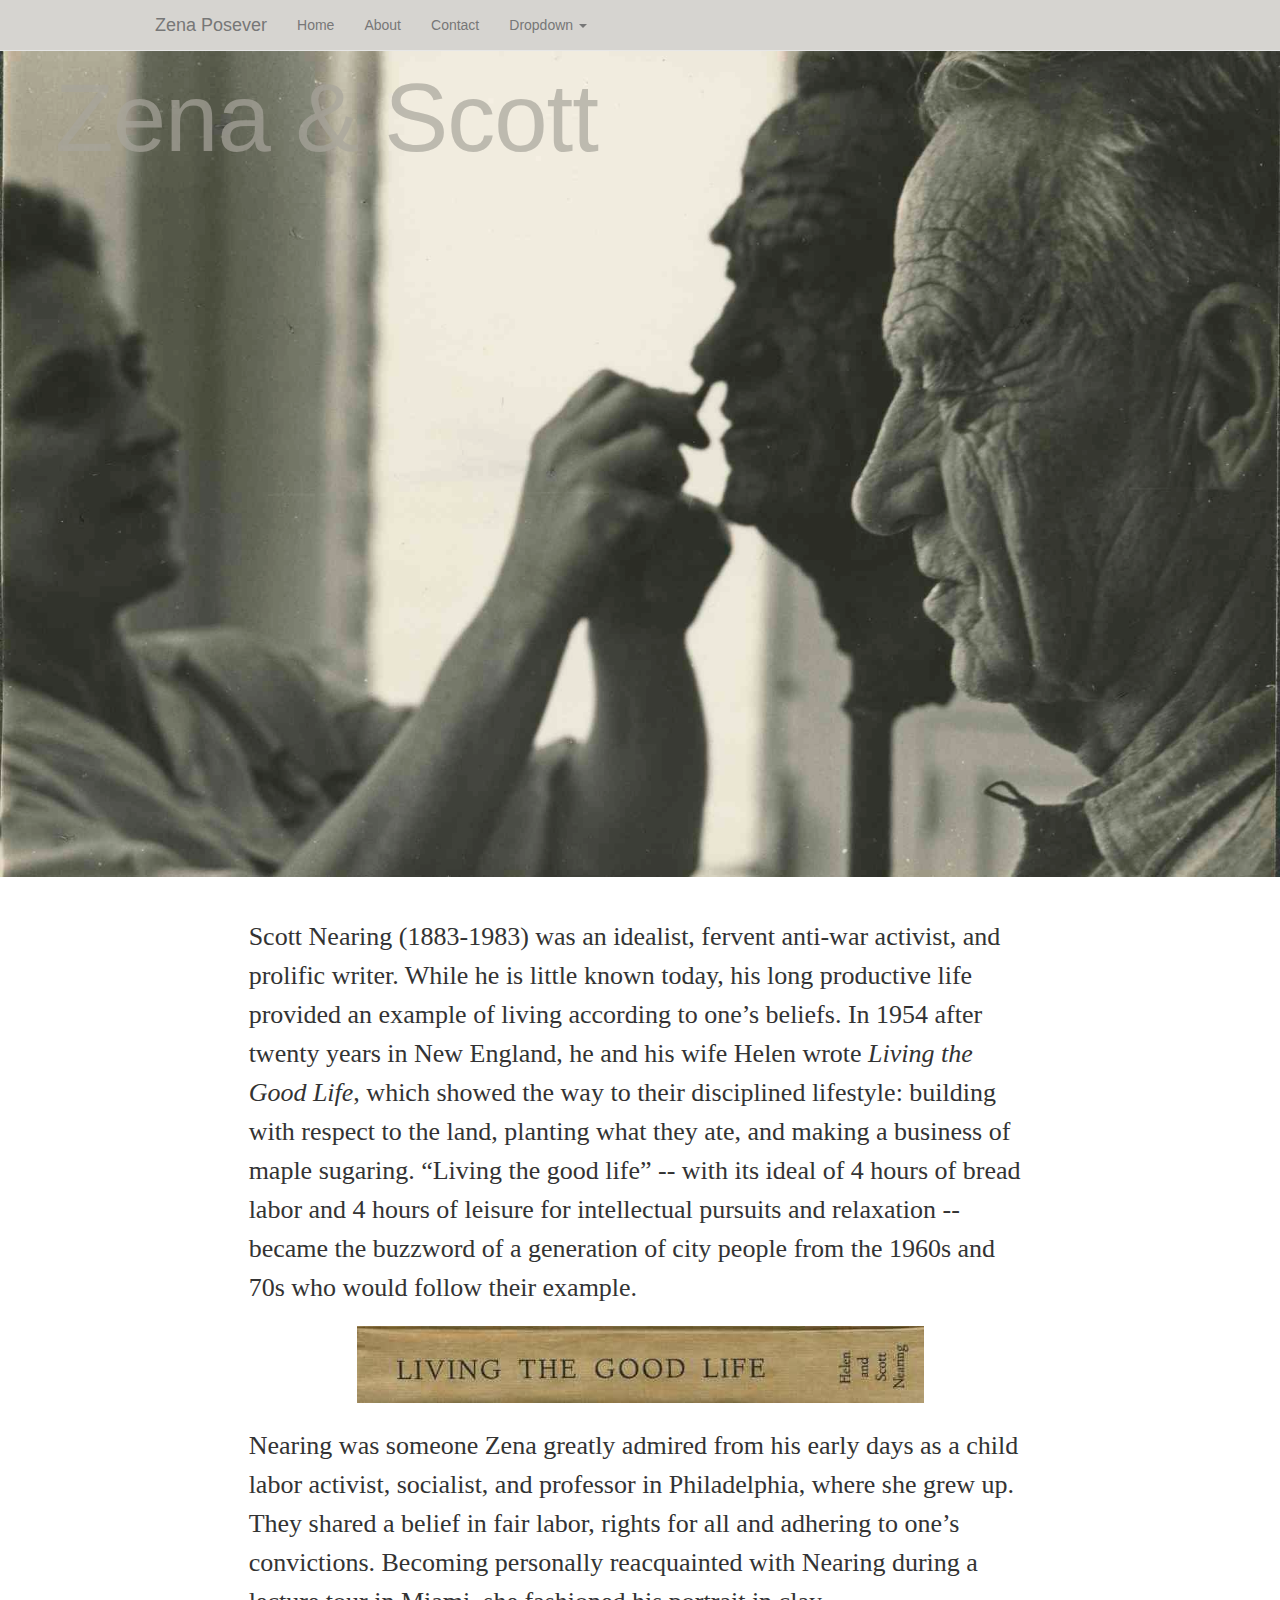
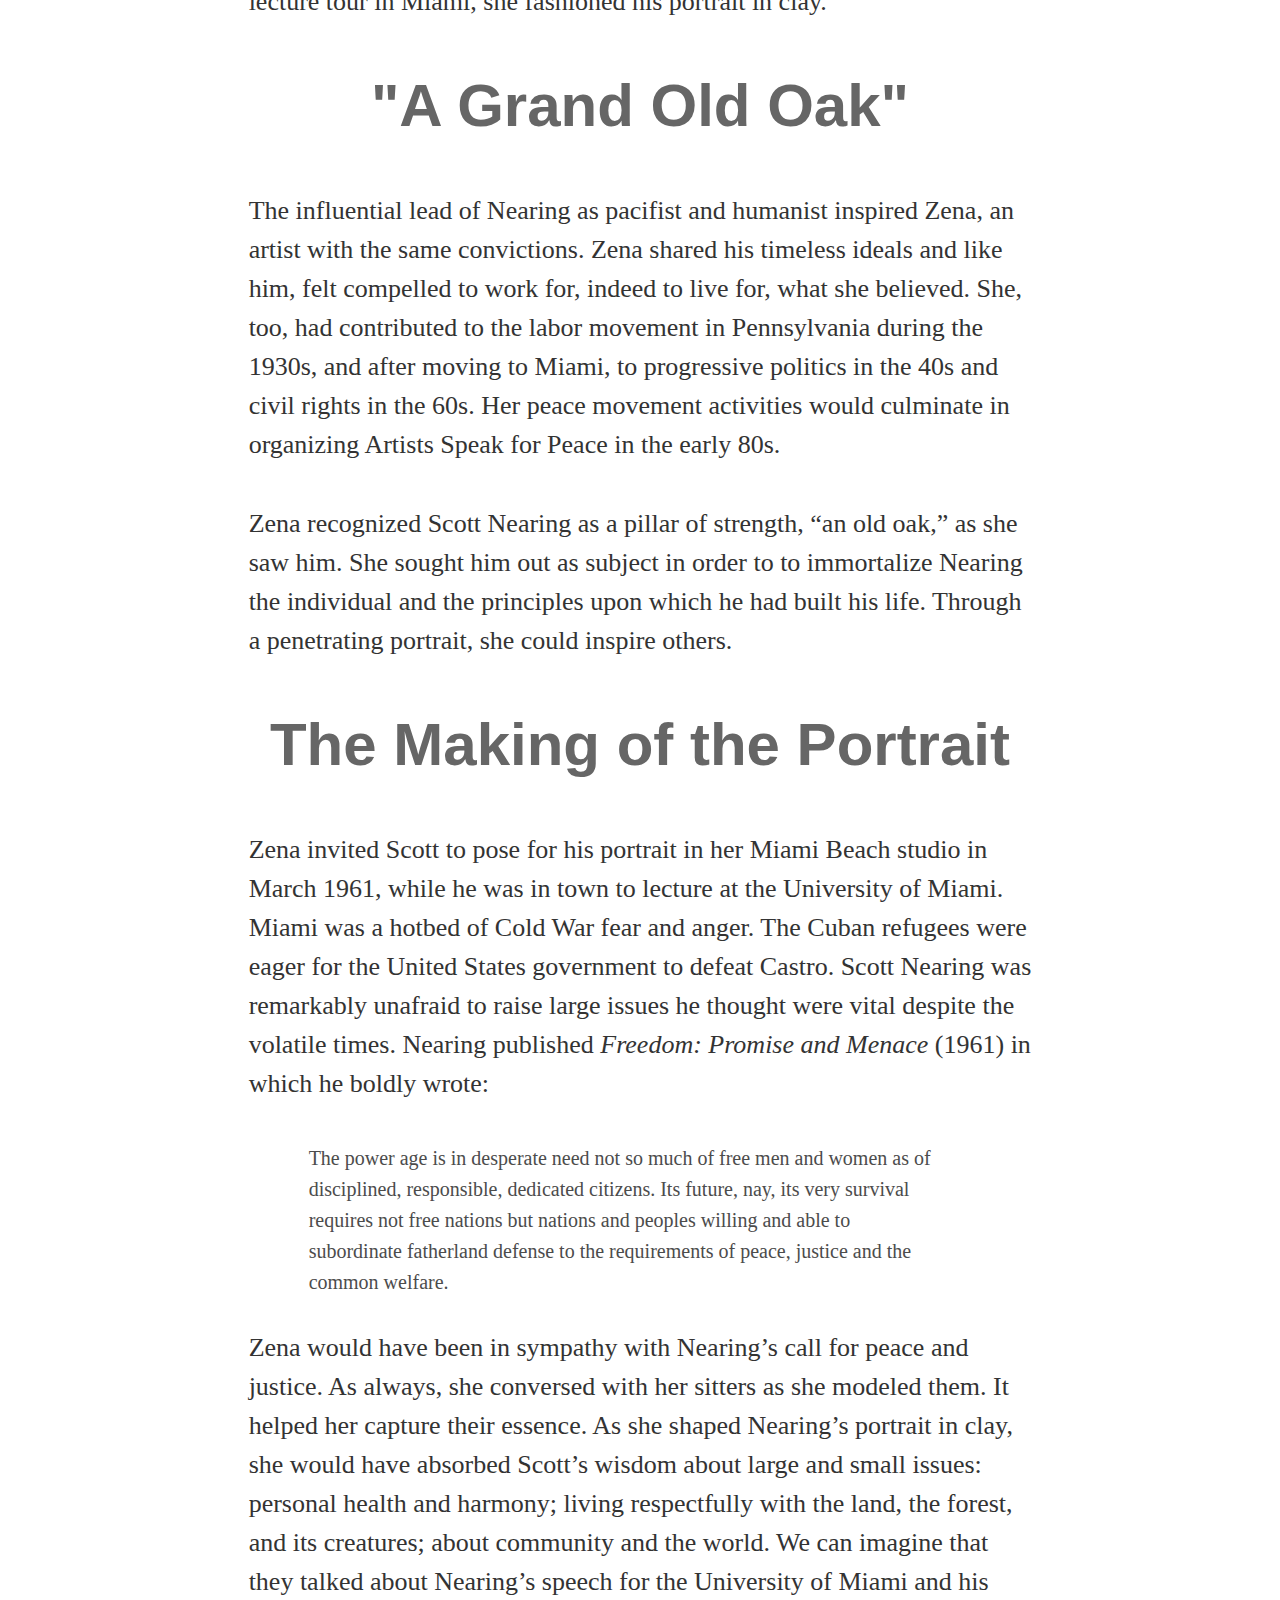
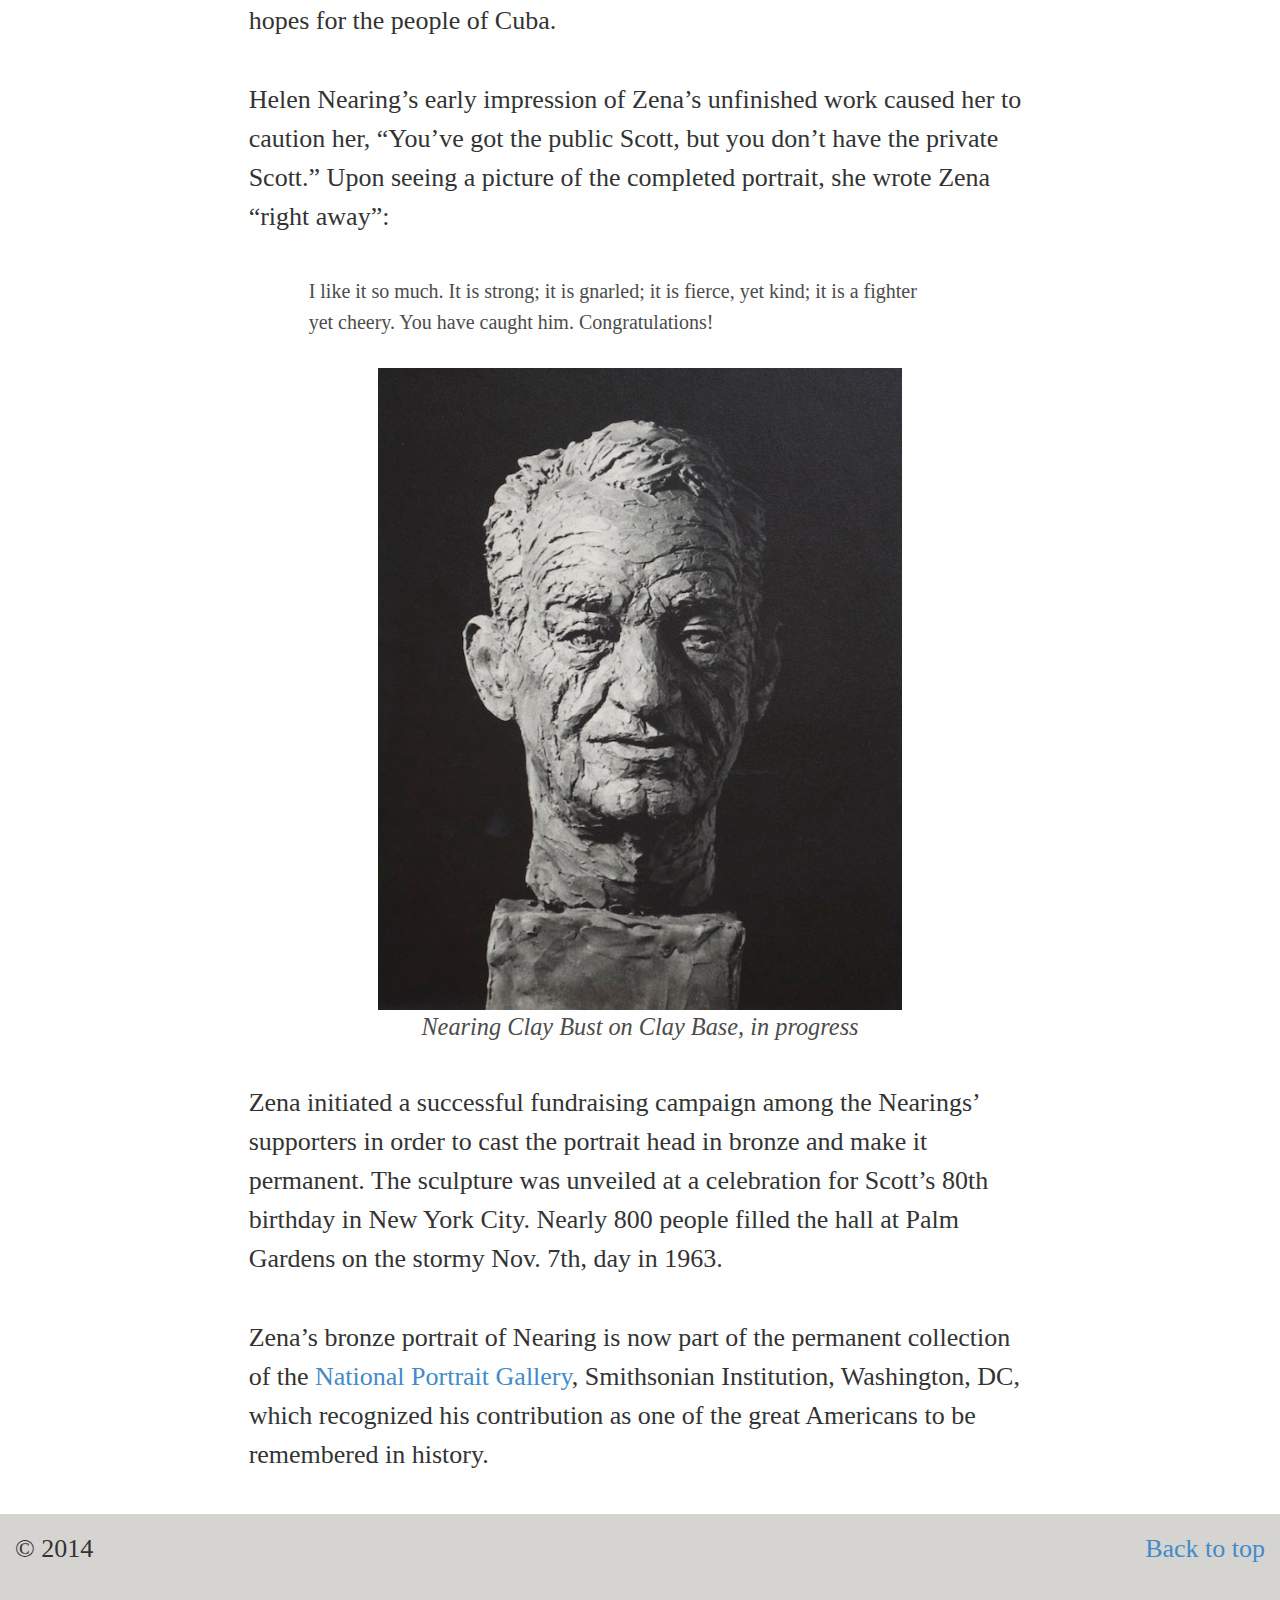
==== index.html @ 460c7e6b "update text size for mobile devices" ====
<!doctype html>
<html lang="en">
<head>
<meta charset="utf-8">
<meta name="viewport" content="width=device-width, initial-scale=1">
<meta name="description" content="">
<title>Zena and Scott</title>
<meta name="viewport" content="initial-scale=1.0, maximum-scale=2.0">
<link rel="stylesheet" href="css/bootstrap.min.css">
<link rel="stylesheet" href="css/style.css">
</script>

</head>
<body>
<!-- Fixed navbar -->
<div class="navbar navbar-default navbar-fixed-top" role="navigation">
	<div class="container">
        <div class="navbar-header">
          <button type="button" class="navbar-toggle" data-toggle="collapse" data-target=".navbar-collapse">
            <span class="sr-only">Toggle navigation</span>
            <span class="icon-bar"></span>
            <span class="icon-bar"></span>
            <span class="icon-bar"></span>
          </button>
          <a class="navbar-brand" href="#">Zena Posever</a>
        </div>
        <div class="navbar-collapse collapse">
          <ul class="nav navbar-nav">
            <li><a href="#">Home</a></li>
            <li><a href="#about">About</a></li>
            <li><a href="#contact">Contact</a></li>
            <li class="dropdown">
              <a href="#" class="dropdown-toggle" data-toggle="dropdown">Dropdown <b class="caret"></b></a>
              <ul class="dropdown-menu">
                <li><a href="#">Action</a></li>
                <li><a href="#">Another action</a></li>
                <li><a href="#">Something else here</a></li>
                <li class="divider"></li>
                <li class="dropdown-header">Nav header</li>
                <li><a href="#">Separated link</a></li>
                <li><a href="#">One more separated link</a></li>
              </ul>
            </li>
          </ul>
        </div><!--/.nav-collapse -->
    </div>
</div>

<!-- intro with background image -->
<div class="section top">
  <img src="img/zena-scott-intro.jpg">
  <div class="container">
    Zena & Scott
  </div>
</div>
</div>
<!--/end intro -->

<div class="site-width">	
	<div class="copy-width">
    	<p>Scott Nearing (1883-1983) was an idealist, fervent anti-war activist, and prolific writer.  While he is little known today, his long productive life provided an example of living according to one’s beliefs.  In 1954 after twenty years in New England, he and his wife Helen wrote <i>Living the Good Life</i>, which showed the way to their disciplined lifestyle:  building with respect to the land, planting what they ate, and making a business of maple sugaring.  “Living the good life” -- with its ideal of 4 hours of bread labor and 4 hours of leisure for intellectual pursuits and relaxation -- became the buzzword of a generation of city people from the 1960s and 70s who would follow their example.</p>
    </div>
</div>		
<div class="site-width">
<div class="divider"></div>
</div>
	
<div class="site-width">
	<div class="copy-width">
    <p>Nearing was someone Zena greatly admired from his early days as a child labor activist, socialist, and professor in Philadelphia, where she grew up. They shared a belief in fair labor, rights for all and adhering to one’s convictions. Becoming personally reacquainted with Nearing during a lecture tour in Miami, she fashioned his portrait in clay.</p>
    <p class="break">"A Grand Old Oak"</p>
    <p>The influential lead of Nearing as pacifist and humanist inspired Zena, an artist with the same convictions. Zena shared his timeless ideals and like him, felt compelled to work for, indeed to live for, what she believed. She, too, had contributed to the labor movement in Pennsylvania during the 1930s, and after moving to Miami, to progressive politics in the 40s and civil rights in the 60s. Her peace movement activities would culminate in organizing Artists Speak for Peace in the early 80s.</p>
    <p>Zena recognized Scott Nearing as a pillar of strength, “an old oak,” as she saw him. She sought him out as subject in order to to immortalize Nearing the individual and the principles upon which he had built his life. Through a penetrating portrait, she  could inspire others. </p>
    <p class="break">The Making of the Portrait</p>
    <p>Zena invited Scott to pose for his portrait in her Miami Beach studio in March 1961, while he was in town to lecture at the University of Miami. Miami was a hotbed of Cold War fear and anger. The Cuban refugees were eager for the United States government to defeat Castro. Scott Nearing was remarkably unafraid to raise large issues he thought were vital despite the volatile times. Nearing published <i>Freedom: Promise and Menace</i> (1961) in which he boldly wrote:</p>
    	<p class="quote">The power age is in desperate need not so much of free men and women as of disciplined, responsible, dedicated citizens. Its future, nay, its very survival requires not free nations but nations and peoples willing and able to subordinate fatherland defense to the requirements of peace, justice and the common welfare.
    	</p>
  	<p>Zena would have been in sympathy with Nearing’s call for peace and justice. As always, she conversed with her sitters as she modeled them. It helped her capture their essence. As she shaped Nearing’s portrait in clay, she would have absorbed Scott’s wisdom about large and small issues: personal health and harmony; living respectfully with the land, the forest, and its creatures; about community and the world. We can imagine that they talked about Nearing’s speech for the University of Miami and his hopes for the people of Cuba.</p>
  	<p>Helen Nearing’s early impression of Zena’s unfinished work caused her to caution her, “You’ve got the public Scott, but you don’t have the private Scott.” Upon seeing a picture of the completed portrait, she wrote Zena “right away”:</p>
  		<p class="quote">I like it so much. It is strong; it is gnarled; it is fierce, yet kind; it is a fighter yet cheery. You have caught him. Congratulations!
  		</p>
  	<div align="center"><img src="img/nearingclaybust.jpg" width="67%" ><p class="art-caption">Nearing Clay Bust on Clay Base, in progress</p></div>
  	<p>Zena initiated a successful fundraising campaign among the Nearings’ supporters in order to cast the portrait head in bronze and make it permanent. The sculpture was unveiled at a celebration for Scott’s 80th birthday in New York City. Nearly 800 people filled the hall at Palm Gardens on the stormy Nov. 7th, day in 1963.</p>
  	<p>Zena’s bronze portrait of Nearing is now part of the permanent collection of the <a href="http://npgportraits.si.edu/eMuseumNPG/code/emuseum.asp?rawsearch=ObjectID/,/is/,/86170/,/false/,/false&amp;newprofile=CAP&amp;newstyle=single" target="_blank" sl-processed="1">National Portrait Gallery</a>, Smithsonian Institution, Washington, DC, which recognized his contribution as one of the great Americans to be remembered in history.</p>
  </div>
</div>


<footer>
  <p class="pull-right"><a href="#">Back to top</a></p>
  <p>&copy; 2014</p>
</footer>

</body>
</html>
---- css/style.css ----
body {
  min-height: 2000px;
  display: block;
  padding-top: 70px;
}

img {max-width: 100%;}

.container {
    max-width: 1000px;
    margin: 0 auto;
    display: block;
}

.navbar {
    background-color: #d6d4d0;
}

.section.top {
    margin: 0;
    margin-top: -40px;
    overflow: hidden;
    padding: 0;
    position: relative;
}

.section.top img{
    display: block;
    height: auto;
    left: 0;
    max-width: 100%;
    position: relative;
    top: 0px;
    width: 100%;
    z-index: 0;
    margin-bottom: 40px
}

.section.top .container {
    width: none;
    max-width: none;
    position: absolute;
    top: 0;
    width: 70%;
    max-height: 480px;
    z-index: 1;
    float: left;
    font-family: "ff-meta-serif-web-pro", Arial, Times, "Times New Roman", serif;
    margin-top: 40px;
    margin-left: 40px;
    color: #a8a59c;
    font-size: 7.5vw;
    letter-spacing: -1px;
    line-height: 1;
    text-align: left;
    opacity: .7
}

.divider {
    background: url(../img/bookspline.jpg) center top no-repeat;
    background-position:absolute;
    min-height: 80px;
    display: compact;
    margin-top: -21px;
    margin-bottom: 20px;
}

.site-width {
    max-width: 960px;
    width: 90%;
    margin: 0 auto;
    clear: left
}

.copy-width {
    float: left;
    width: 81.53333333333335%;
    margin: 0 .8999999999999999%;
    margin-left: 9.233333333333334%;
    clear: left;
    float: none
}

p {
    font-family: "ff-meta-serif-web-pro", Georgia, Times, "Times New Roman", serif;
    font-size: 26px;
    line-height: 39px;
    font-weight: 500;
    margin-bottom: 40px
}

h1 {
    display:block;
    font-family:"Arial", Times, serif;
}


h2 {
    font-family: "ff-meta-serif-web-pro", Arial, "Times New Roman", serif;
    font-size: 9.9vw;
    line-height: 70px;
    font-weight: 500;
    margin-bottom: 50px;
    opacity: .8;
    -webkit-font-smoothing: antialiased
}

h2 {
  font-size: 3.0vh;
}
.break {
    font-family: "ff-meta-serif-web-pro", Arial, Times, "Times New Roman", serif;
    color: #666666;
    font-size: 60px;
    line-height: 60px;
    font-weight: 700;
    margin-top: 55px;
    margin-bottom: 55px;
    text-align: center
}

.quote {
    font-family: "ff-meta-serif-web-pro", Georgia, Times, "Times New Roman", serif;
    color: #4c4c4c;
    font-size: 20px;
    line-height: 31px;
    font-weight: 100;
    margin-bottom: 30px;
    margin-left: 60px;
    width: 80%
}

.art-caption {
    font-family: "ff-meta-serif-web-pro", Georgia, Times, "Times New Roman", serif;
    font-style: italic;
    color: #4c4c4c;
    font-size: 1.9vw;
    line-height: 33px;
    font-weight: 100

}

footer {
    background-color: #d6d4d0;
    padding: 15px
}

@media only screen and (max-device-width: 480px) {
   p {
    font-size: 18px;
    line-height: 24px;
    }

 .break {
    font-family: "ff-meta-serif-web-pro", Arial, Times, "Times New Roman", serif;
    color: #666666;
    font-size: 20px;
    line-height: 26px;
    font-weight: 700;
    text-align: center
}   

  .quote {
    font-size: 16px;
    line-height: 20px;
}
@media print {
      /* style sheet for print goes here */
body {
    width: 100%;
    height: 100%;
    margin: .0.5cm;
}


  p. {
    font-family:times,serif;
    font-size:12px;  
    line-height: 18px;
}
 .break {
    font-size: 20px;
    line-height: 26px;
    text-align: center
}  
  .quote {
    font-size: 14px;
} 
    img {
    width: 640;
}
.site-width {
    width: 100%;
    margin: .0.5cm;
}

.copy-width {
    float: left;
    width: 80%;
    margin: .0.5cm;
}

}
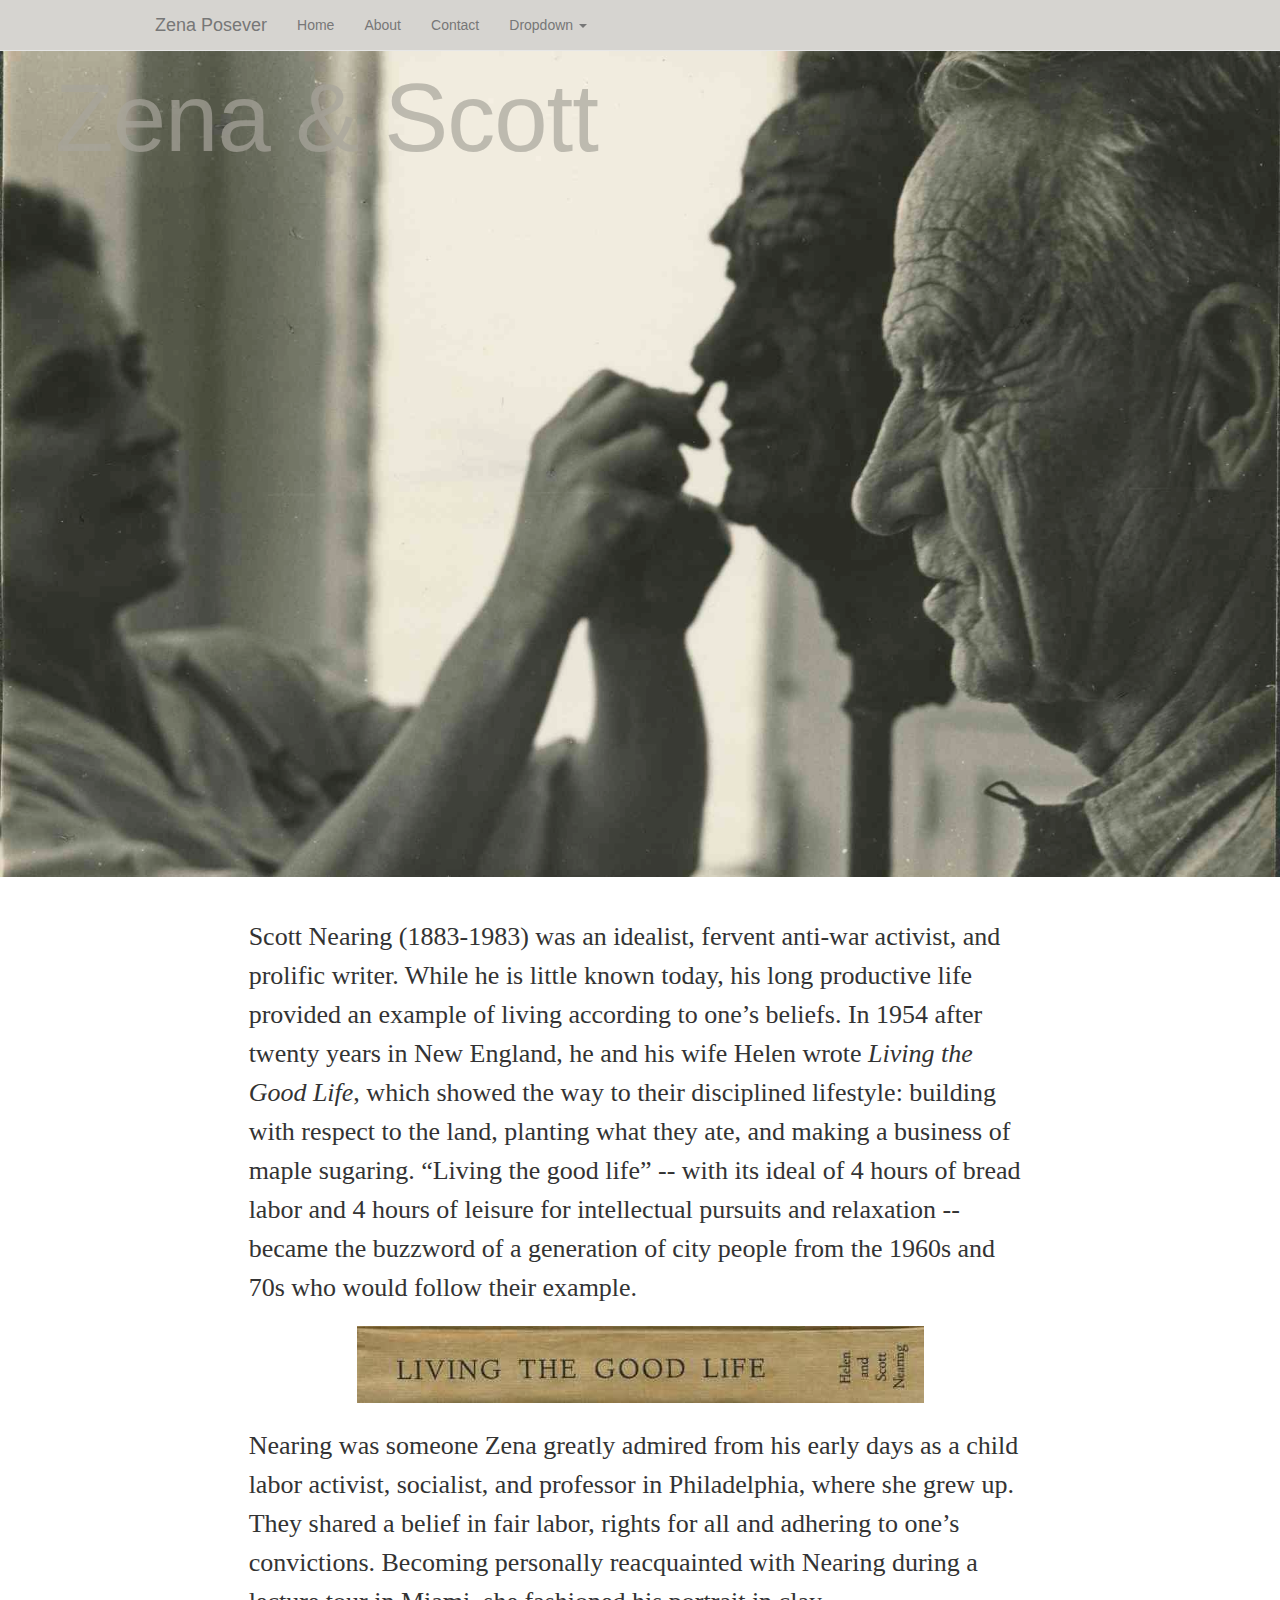
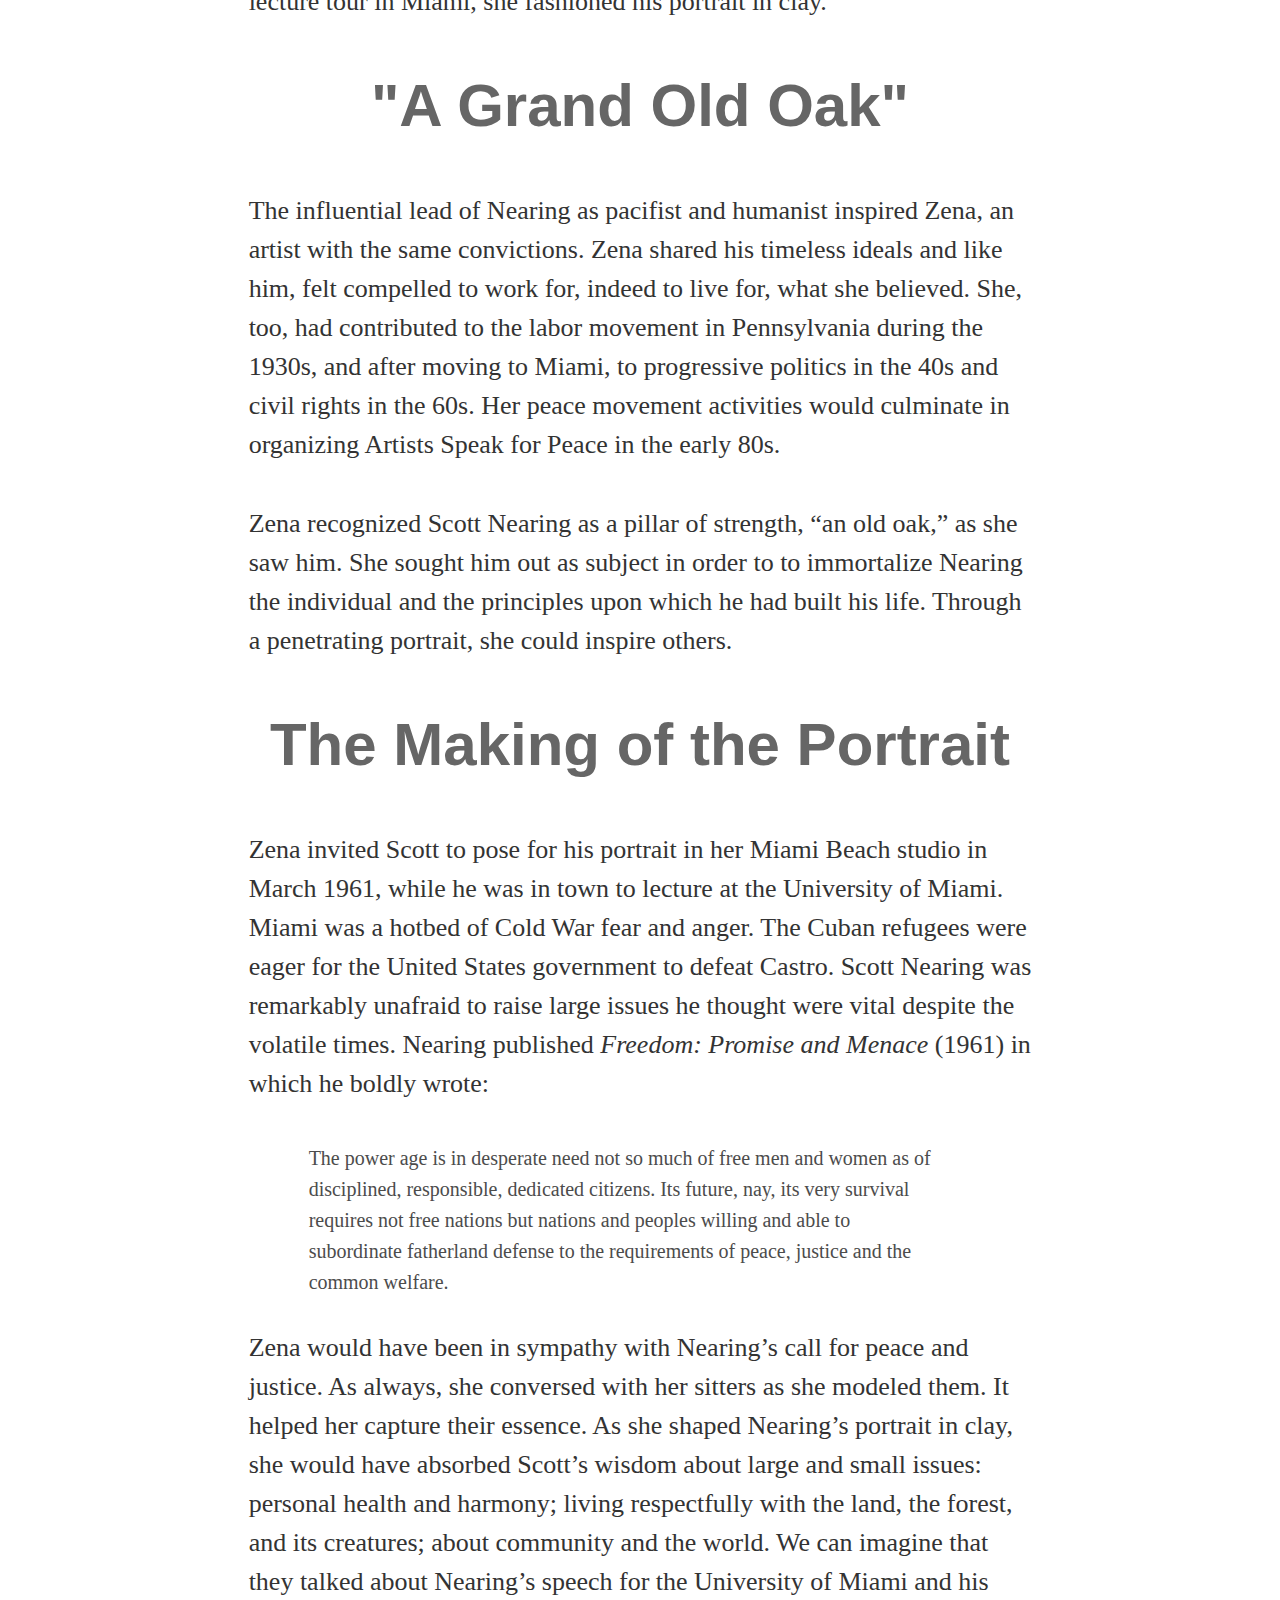
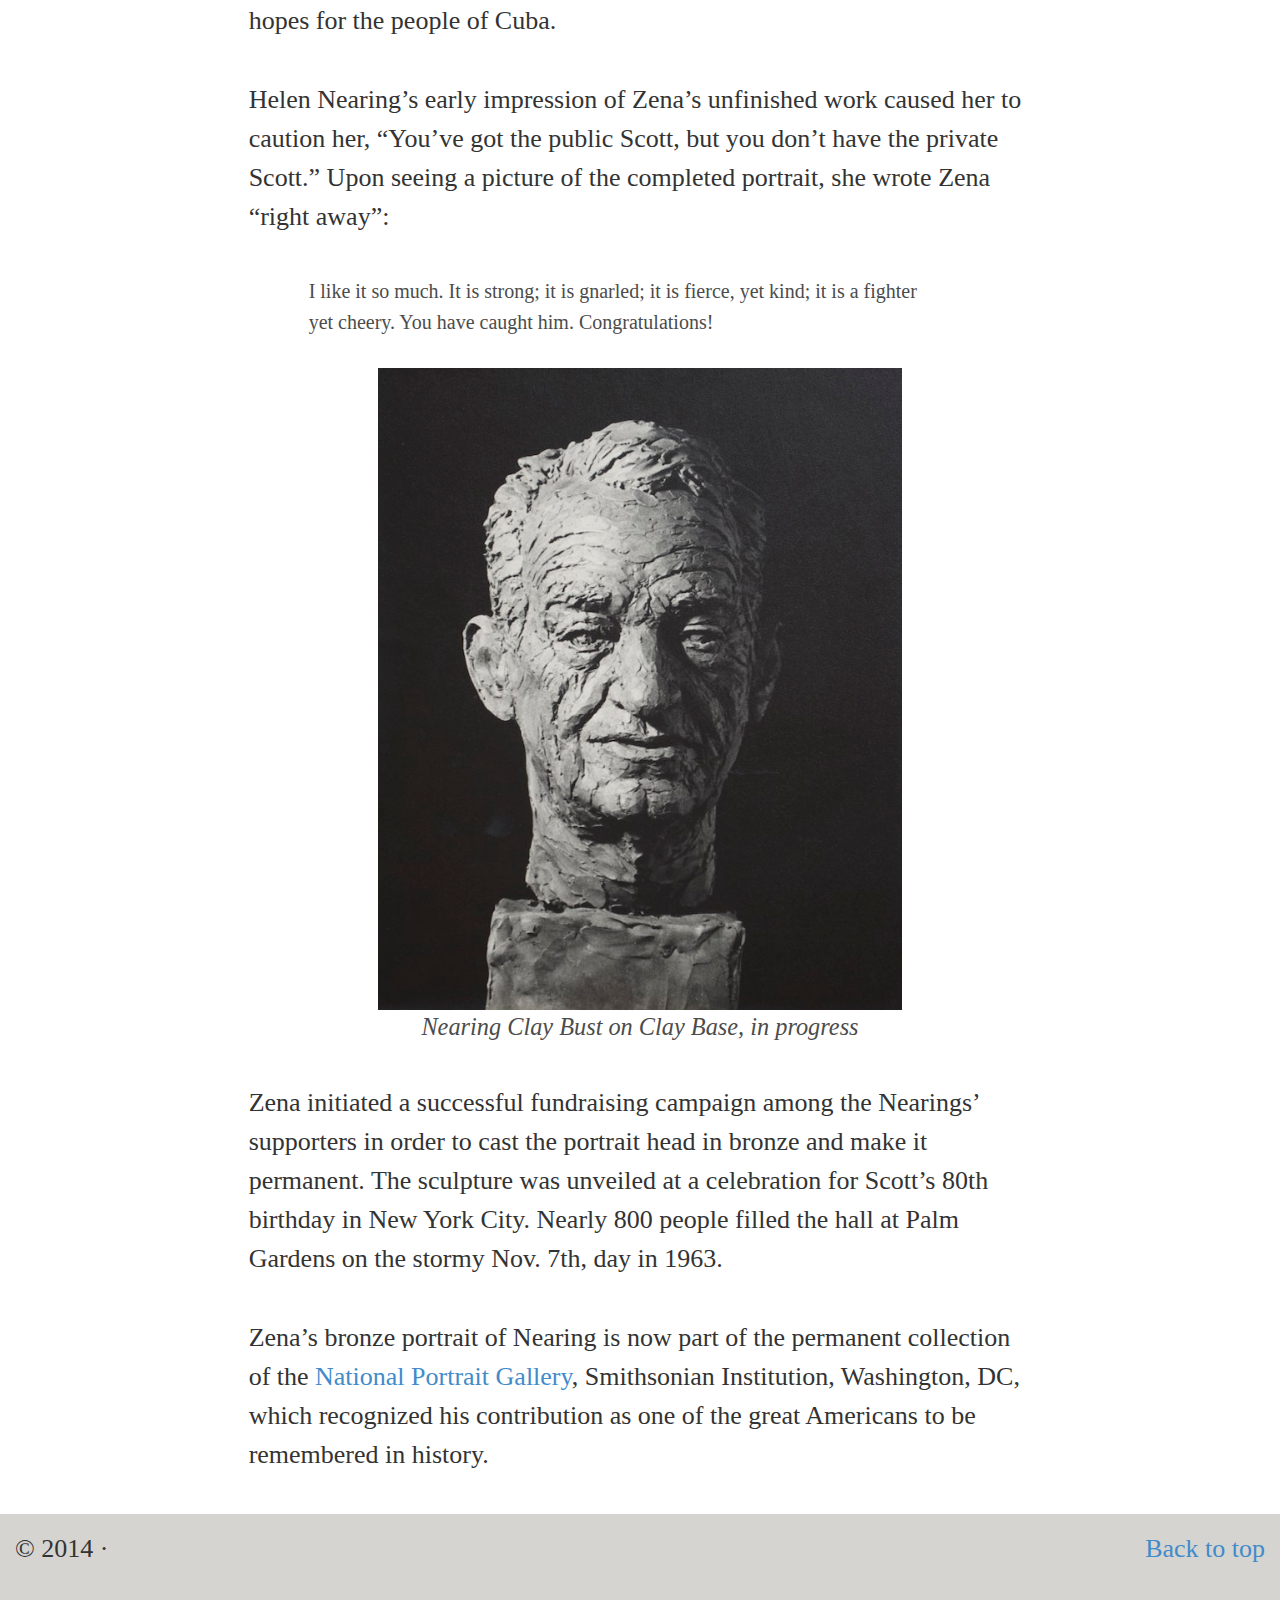
==== commit f3b3387a: "font" ====
--- a/index.html
+++ b/index.html
@@ -85,10 +85,9 @@
   </div>
 </div>
 
-
 <footer>
-  <p class="pull-right"><a href="#">Back to top</a></p>
-  <p>&copy; 2014</p>
+    <p class="pull-right"><a href="#">Back to top</a></p>
+    <p>&copy; 2014 <a href="#"></a> &middot; <a href="#"></a></p>
 </footer>
 
 </body>
--- a/css/style.css
+++ b/css/style.css
@@ -149,21 +149,32 @@
    p {
     font-size: 18px;
     line-height: 24px;
-    }
+    font-weight: 400;
+ }
 
  .break {
     font-family: "ff-meta-serif-web-pro", Arial, Times, "Times New Roman", serif;
     color: #666666;
-    font-size: 20px;
-    line-height: 26px;
+    font-size: 30px;
+    line-height: 36px;
     font-weight: 700;
-    text-align: center
+    text-align: center;
+    margin: -5px
 }   
 
   .quote {
+    font-family: "ff-meta-serif-web-pro", Georgia, Times, "Times New Roman", serif;
     font-size: 16px;
     line-height: 20px;
-}
+    margin-left: 20px;
+    margin-top: 5px;
+}
+.copy-width {
+    width: 100%;
+    float: left;
+    margin: 5%;
+}
+
 @media print {
       /* style sheet for print goes here */
 body {
@@ -171,12 +182,13 @@
     height: 100%;
     margin: .0.5cm;
 }
-
 
   p. {
     font-family:times,serif;
     font-size:12px;  
     line-height: 18px;
+    margin-left: 5px;
+    margin-right: 5px
 }
  .break {
     font-size: 20px;
@@ -185,6 +197,7 @@
 }  
   .quote {
     font-size: 14px;
+    margin-left: 20px;
 } 
     img {
     width: 640;
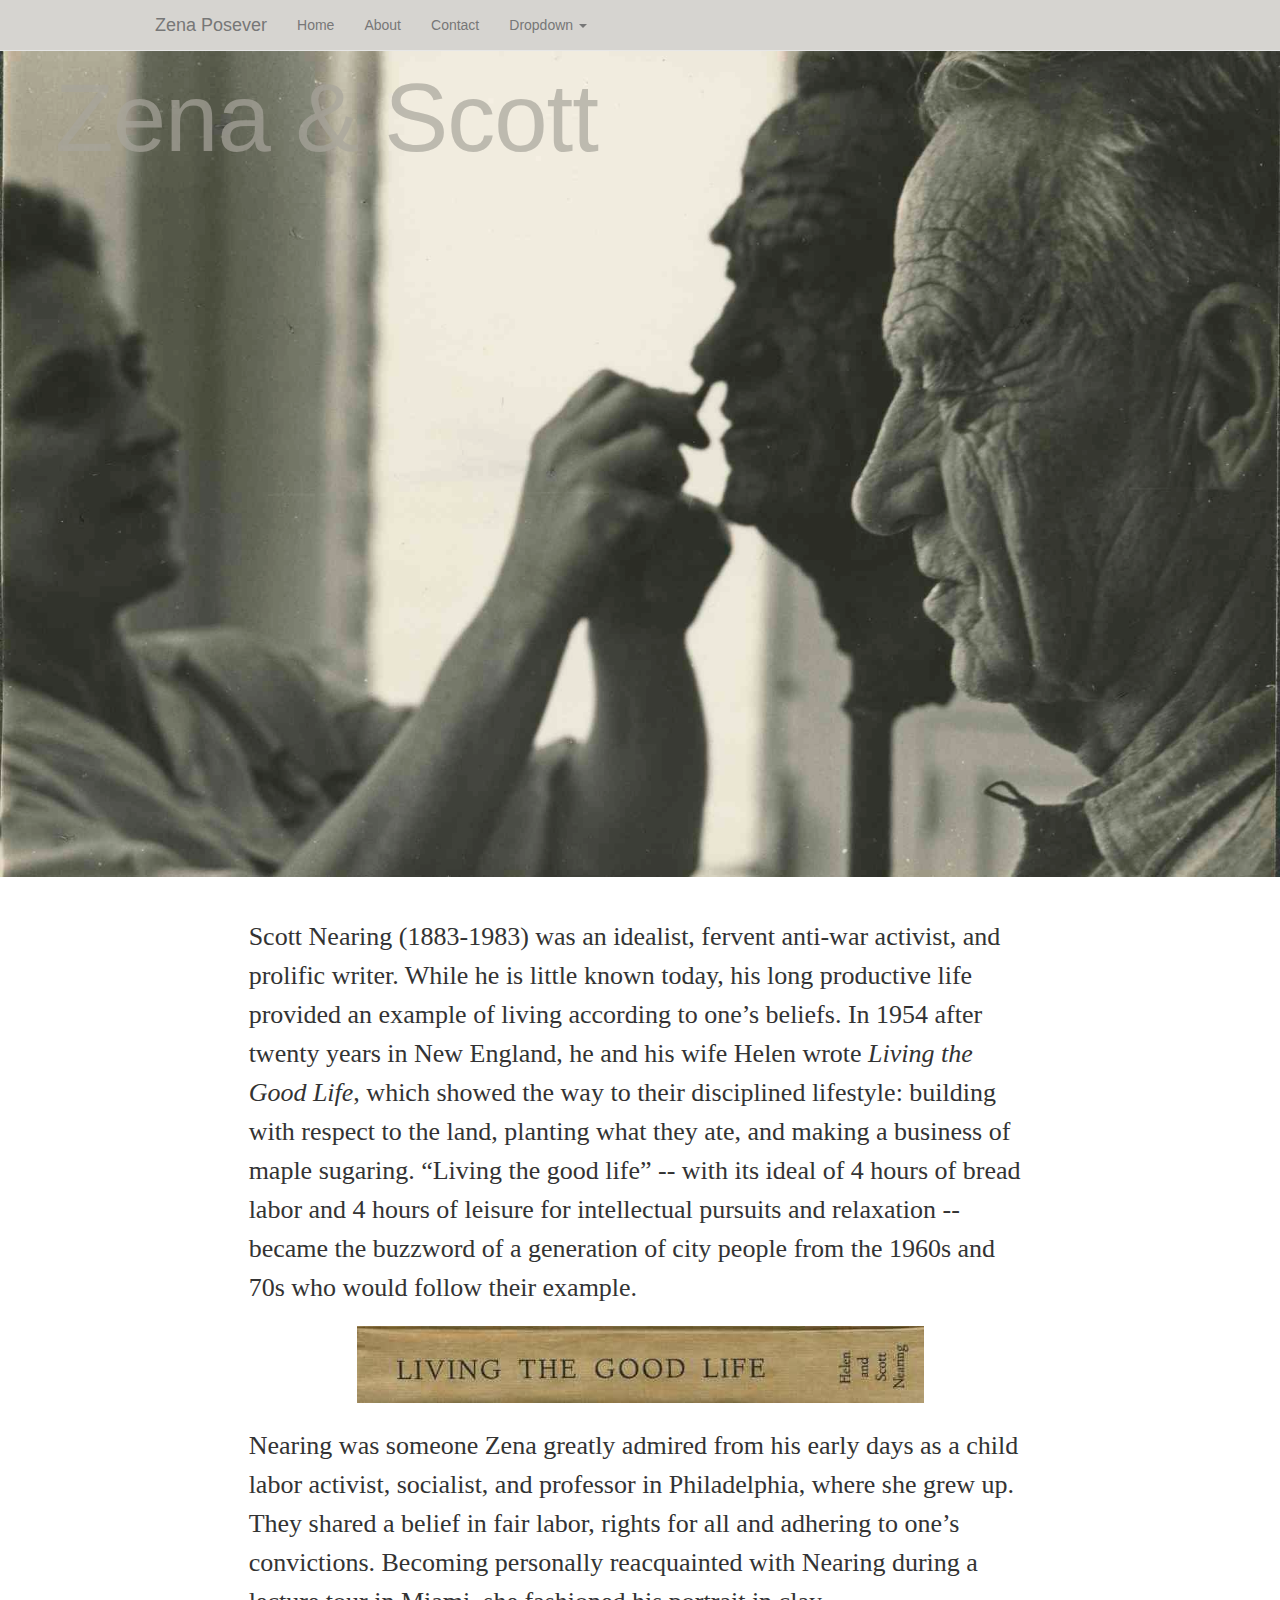
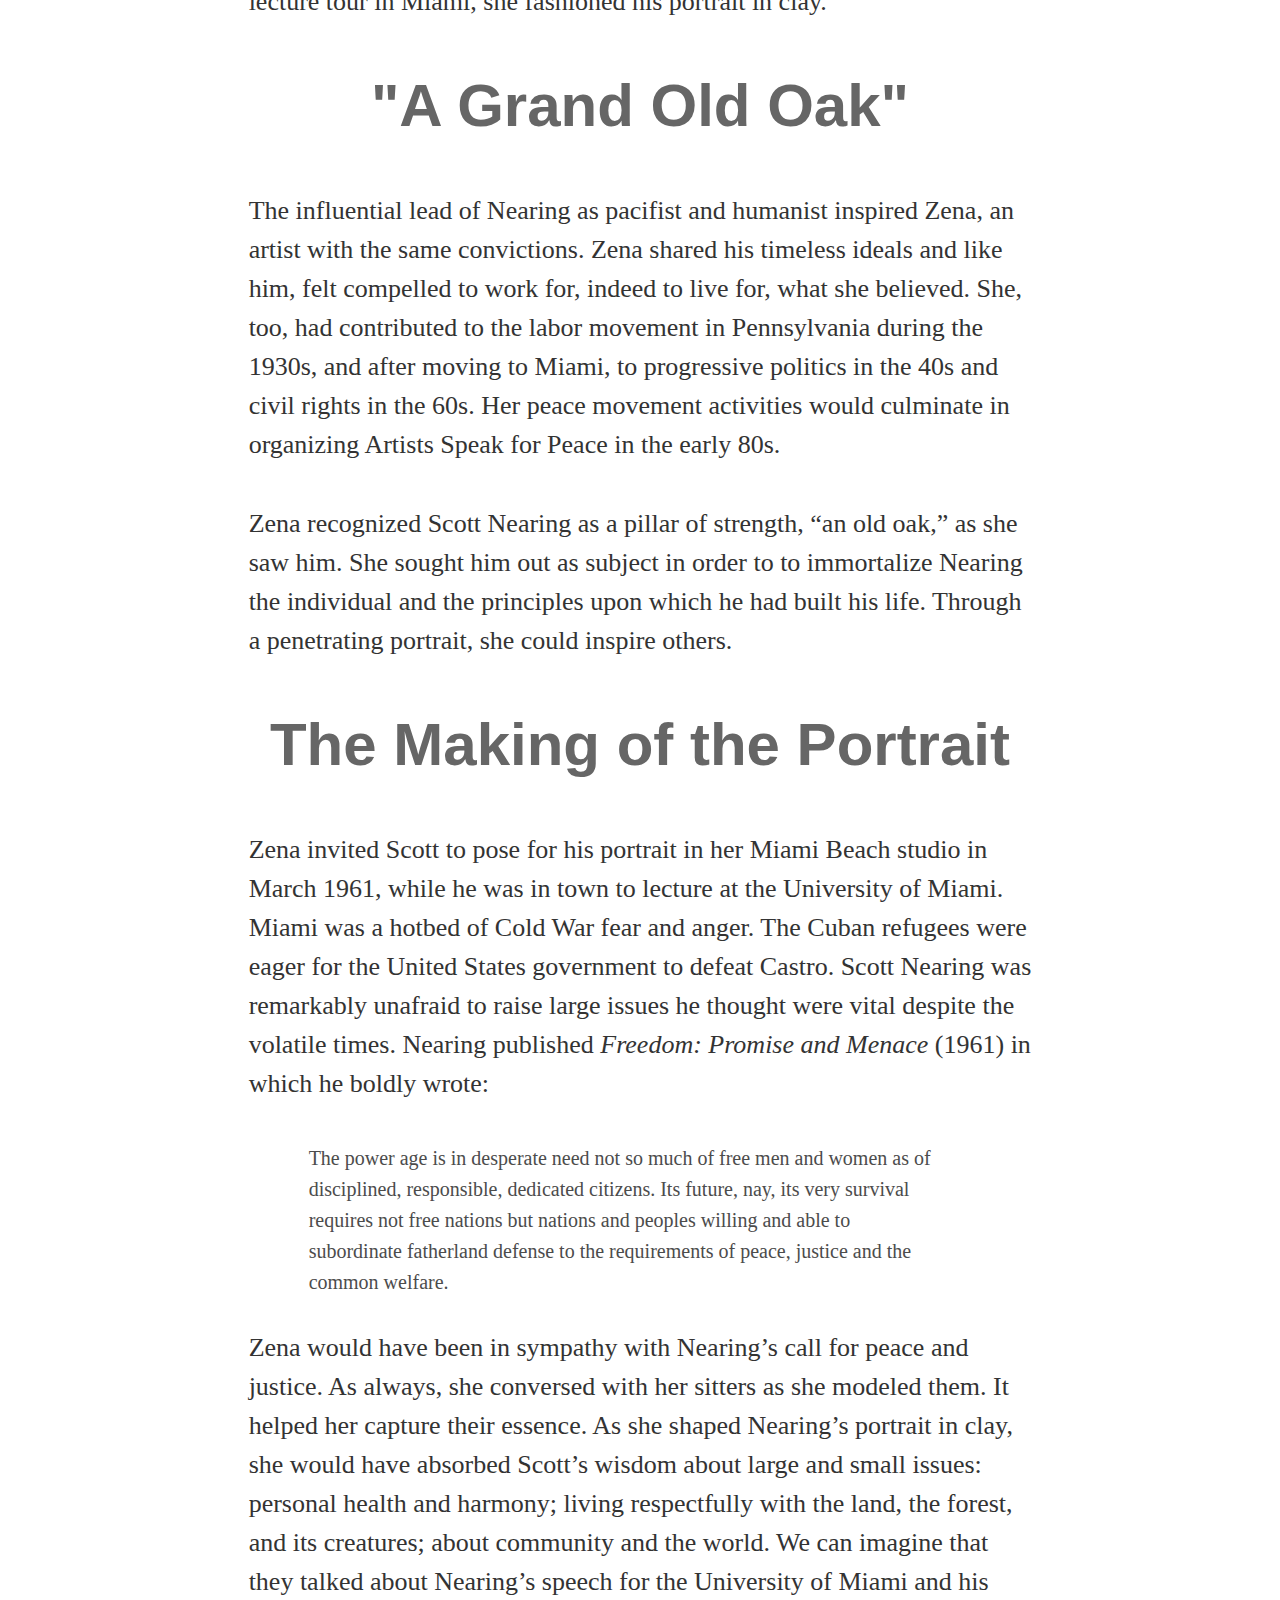
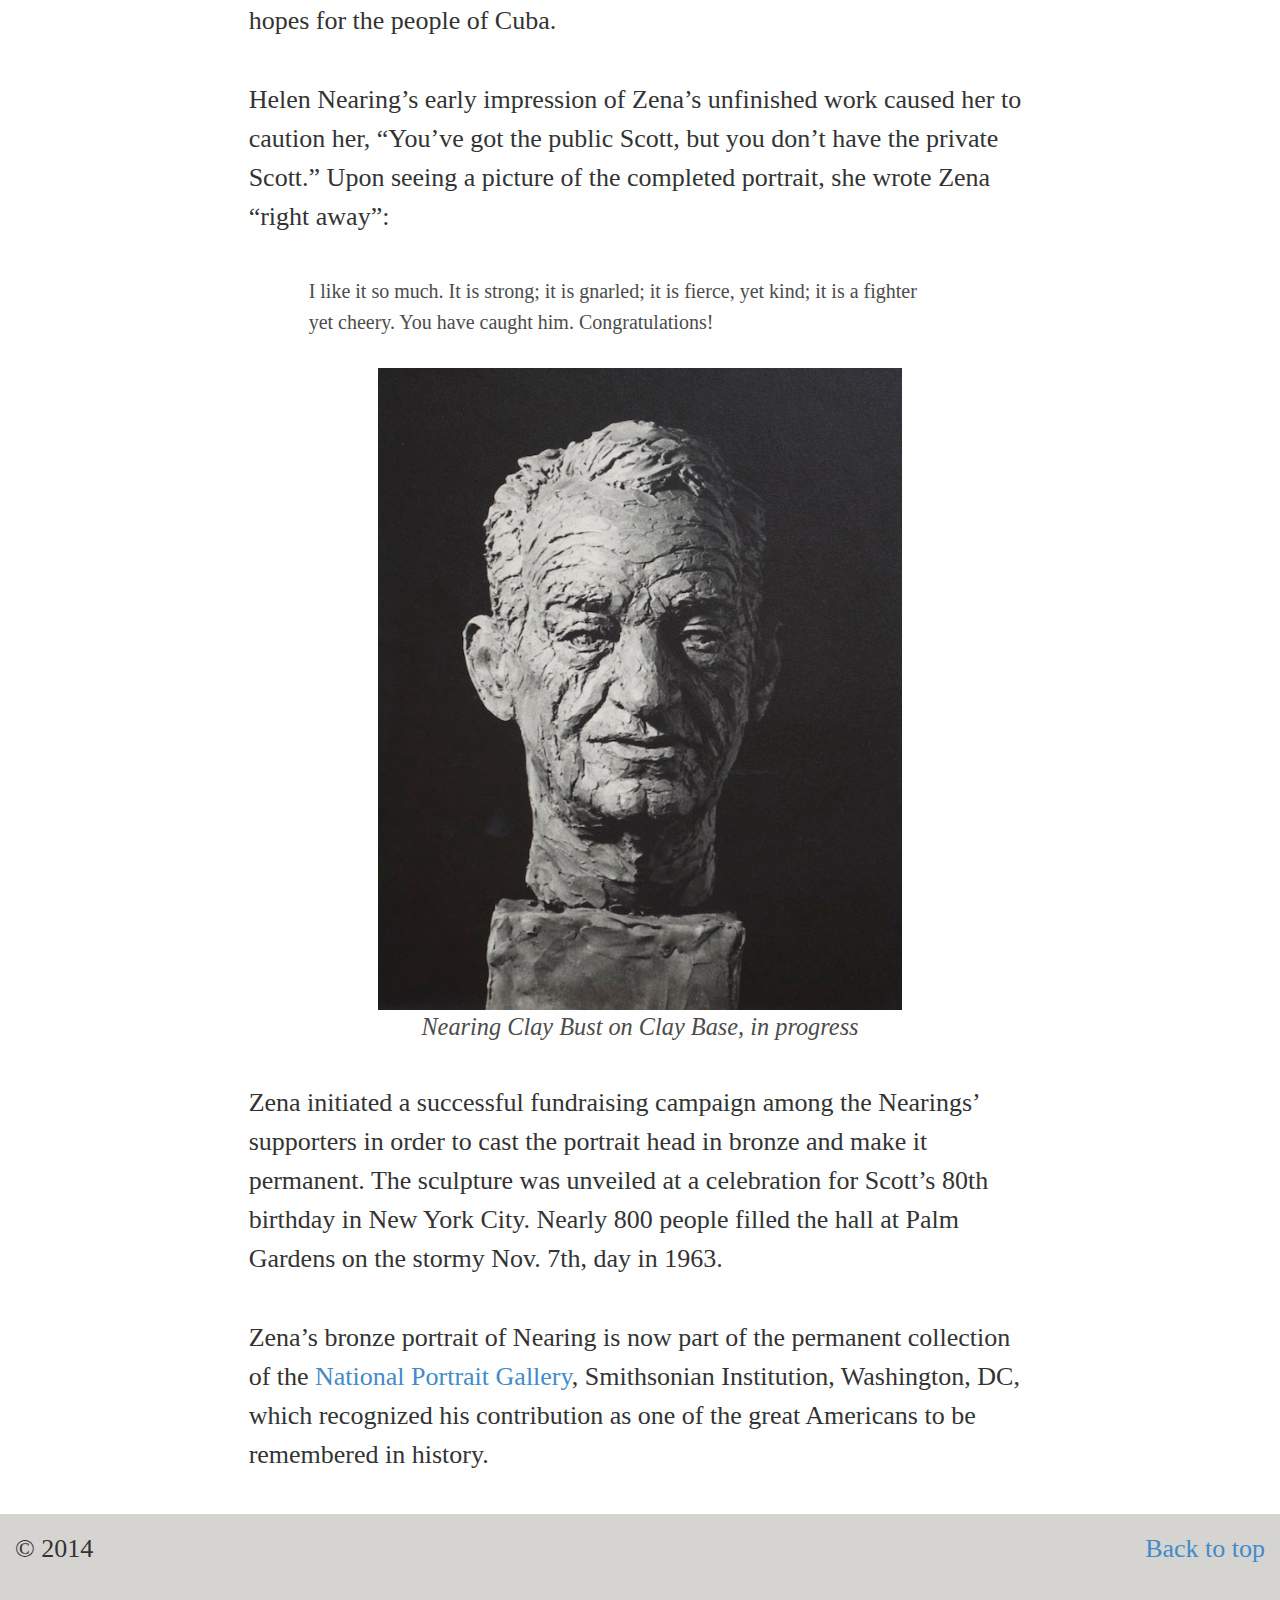
==== commit ffa034a1: "copy width float none" ====
--- a/index.html
+++ b/index.html
@@ -59,10 +59,10 @@
 <div class="site-width">	
 	<div class="copy-width">
     	<p>Scott Nearing (1883-1983) was an idealist, fervent anti-war activist, and prolific writer.  While he is little known today, his long productive life provided an example of living according to one’s beliefs.  In 1954 after twenty years in New England, he and his wife Helen wrote <i>Living the Good Life</i>, which showed the way to their disciplined lifestyle:  building with respect to the land, planting what they ate, and making a business of maple sugaring.  “Living the good life” -- with its ideal of 4 hours of bread labor and 4 hours of leisure for intellectual pursuits and relaxation -- became the buzzword of a generation of city people from the 1960s and 70s who would follow their example.</p>
-    </div>
+  </div>
 </div>		
 <div class="site-width">
-<div class="divider"></div>
+    <div class="divider"></div>
 </div>
 	
 <div class="site-width">
@@ -86,8 +86,8 @@
 </div>
 
 <footer>
-    <p class="pull-right"><a href="#">Back to top</a></p>
-    <p>&copy; 2014 <a href="#"></a> &middot; <a href="#"></a></p>
+  <p class="pull-right"><a href="#">Back to top</a></p>
+  <p>&copy; 2014</p>
 </footer>
 
 </body>
--- a/css/style.css
+++ b/css/style.css
@@ -146,34 +146,58 @@
 }
 
 @media only screen and (max-device-width: 480px) {
-   p {
+p {
     font-size: 18px;
     line-height: 24px;
     font-weight: 400;
  }
 
- .break {
+.break {
     font-family: "ff-meta-serif-web-pro", Arial, Times, "Times New Roman", serif;
     color: #666666;
     font-size: 30px;
     line-height: 36px;
     font-weight: 700;
     text-align: center;
-    margin: -5px
+    margin: 5px
 }   
 
-  .quote {
+.quote {
     font-family: "ff-meta-serif-web-pro", Georgia, Times, "Times New Roman", serif;
     font-size: 16px;
     line-height: 20px;
     margin-left: 20px;
     margin-top: 5px;
 }
+
+.site-width {
+    width: 90%;
+    margin: 0 auto;
+    clear: left
+}
+
 .copy-width {
     width: 100%;
     float: left;
     margin: 5%;
-}
+    clear: left;
+    float: none
+}
+
+
+
+
+
+
+
+
+
+
+
+
+
+
+
 
 @media print {
       /* style sheet for print goes here */
@@ -183,7 +207,7 @@
     margin: .0.5cm;
 }
 
-  p. {
+p. {
     font-family:times,serif;
     font-size:12px;  
     line-height: 18px;
@@ -193,7 +217,8 @@
  .break {
     font-size: 20px;
     line-height: 26px;
-    text-align: center
+    text-align: center;
+    margin-bottom: 5px
 }  
   .quote {
     font-size: 14px;
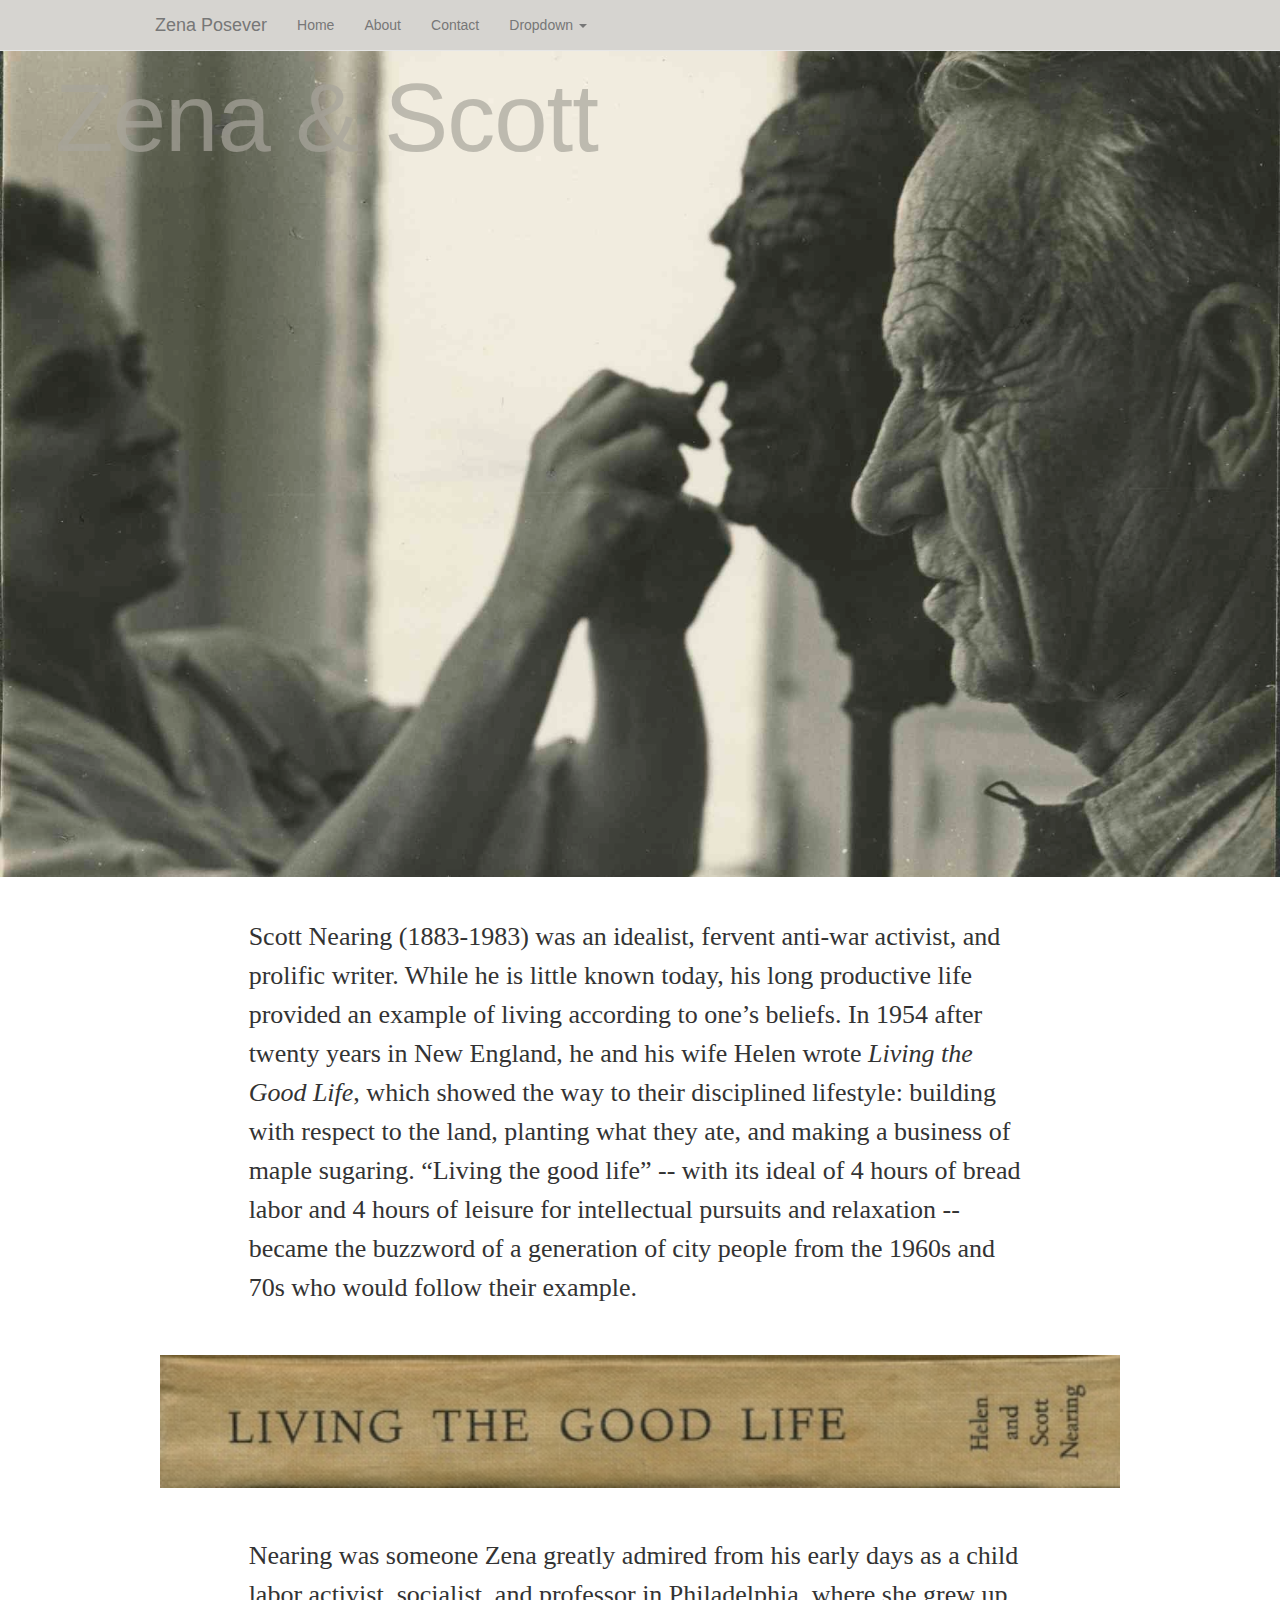
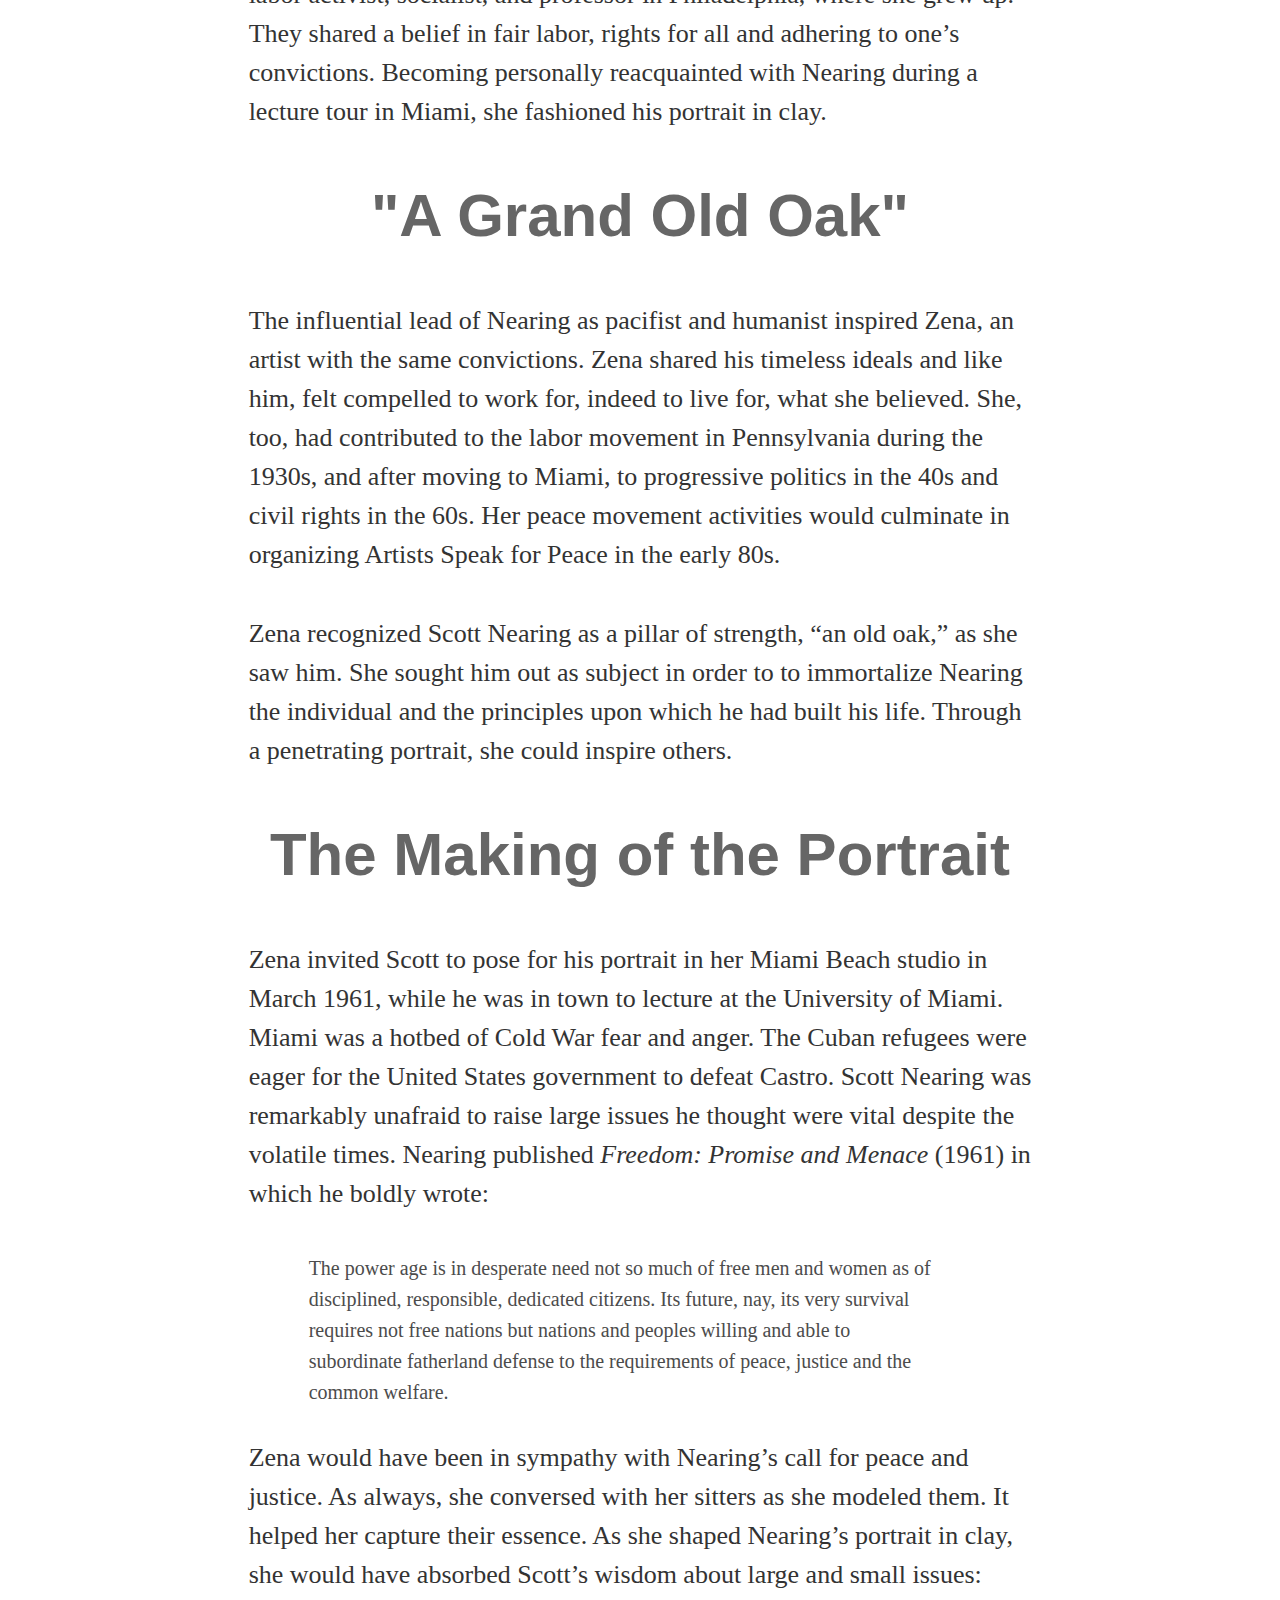
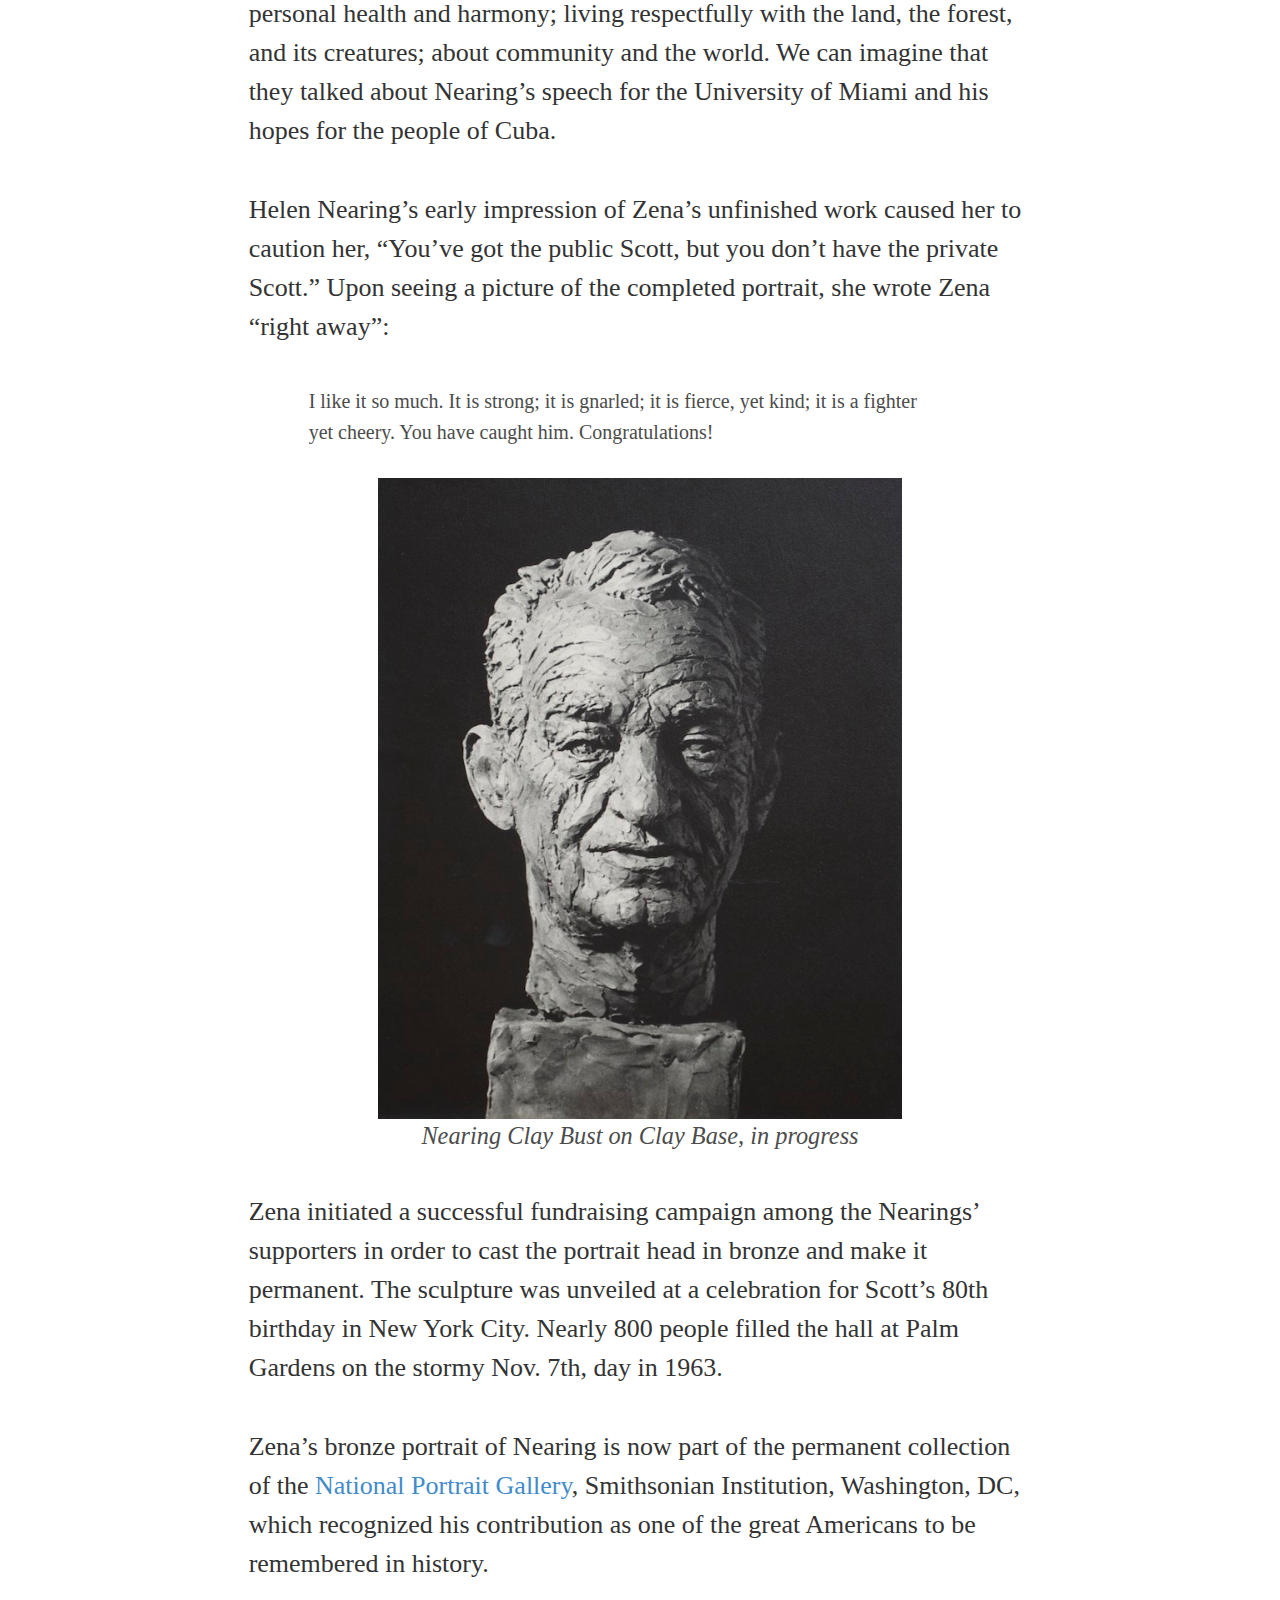
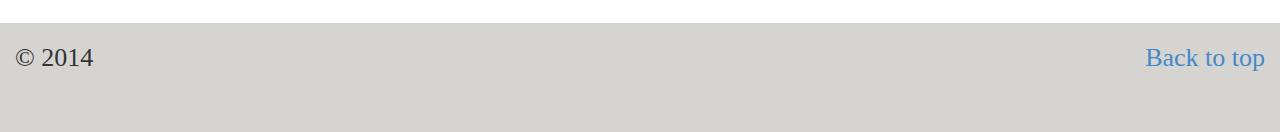
==== commit 0e162067: "updated images and media margins" ====
--- a/index.html
+++ b/index.html
@@ -62,7 +62,9 @@
   </div>
 </div>		
 <div class="site-width">
-    <div class="divider"></div>
+  <div class="divider">
+    <img src="img/goodlifespline.jpg">
+  </div>
 </div>
 	
 <div class="site-width">
@@ -79,7 +81,8 @@
   	<p>Helen Nearing’s early impression of Zena’s unfinished work caused her to caution her, “You’ve got the public Scott, but you don’t have the private Scott.” Upon seeing a picture of the completed portrait, she wrote Zena “right away”:</p>
   		<p class="quote">I like it so much. It is strong; it is gnarled; it is fierce, yet kind; it is a fighter yet cheery. You have caught him. Congratulations!
   		</p>
-  	<div align="center"><img src="img/nearingclaybust.jpg" width="67%" ><p class="art-caption">Nearing Clay Bust on Clay Base, in progress</p></div>
+  	<div align="center"><img src="img/nearingclaybust.jpg" width="67%" >
+    <p class="art-caption">Nearing Clay Bust on Clay Base, in progress</p></div>
   	<p>Zena initiated a successful fundraising campaign among the Nearings’ supporters in order to cast the portrait head in bronze and make it permanent. The sculpture was unveiled at a celebration for Scott’s 80th birthday in New York City. Nearly 800 people filled the hall at Palm Gardens on the stormy Nov. 7th, day in 1963.</p>
   	<p>Zena’s bronze portrait of Nearing is now part of the permanent collection of the <a href="http://npgportraits.si.edu/eMuseumNPG/code/emuseum.asp?rawsearch=ObjectID/,/is/,/86170/,/false/,/false&amp;newprofile=CAP&amp;newstyle=single" target="_blank" sl-processed="1">National Portrait Gallery</a>, Smithsonian Institution, Washington, DC, which recognized his contribution as one of the great Americans to be remembered in history.</p>
   </div>
--- a/css/style.css
+++ b/css/style.css
@@ -34,6 +34,19 @@
     width: 100%;
     z-index: 0;
     margin-bottom: 40px
+}
+
+.divider img{
+    display: block;
+    height: auto;
+    left: 0;
+    max-width: 100%;
+    position: relative;
+    top: 0px;
+    width: 100%;
+    z-index: 0;
+    margin-bottom: 5%;
+    margin-top: 5%
 }
 
 .section.top .container {
@@ -56,15 +69,6 @@
     opacity: .7
 }
 
-.divider {
-    background: url(../img/bookspline.jpg) center top no-repeat;
-    background-position:absolute;
-    min-height: 80px;
-    display: compact;
-    margin-top: -21px;
-    margin-bottom: 20px;
-}
-
 .site-width {
     max-width: 960px;
     width: 90%;
@@ -159,6 +163,7 @@
     line-height: 36px;
     font-weight: 700;
     text-align: center;
+    margin-bottom: 12px;
     margin: 5px
 }   
 
@@ -177,26 +182,12 @@
 }
 
 .copy-width {
-    width: 100%;
+    width: 95%;
     float: left;
     margin: 5%;
     clear: left;
     float: none
 }
-
-
-
-
-
-
-
-
-
-
-
-
-
-
 
 
 @media print {
@@ -212,21 +203,24 @@
     font-size:12px;  
     line-height: 18px;
     margin-left: 5px;
-    margin-right: 5px
+    margin-right: 5px;
+    margin-bottom: 12px
 }
  .break {
     font-size: 20px;
     line-height: 26px;
     text-align: center;
-    margin-bottom: 5px
 }  
-  .quote {
+
+.quote {
     font-size: 14px;
     margin-left: 20px;
 } 
-    img {
+
+img {
     width: 640;
 }
+
 .site-width {
     width: 100%;
     margin: .0.5cm;
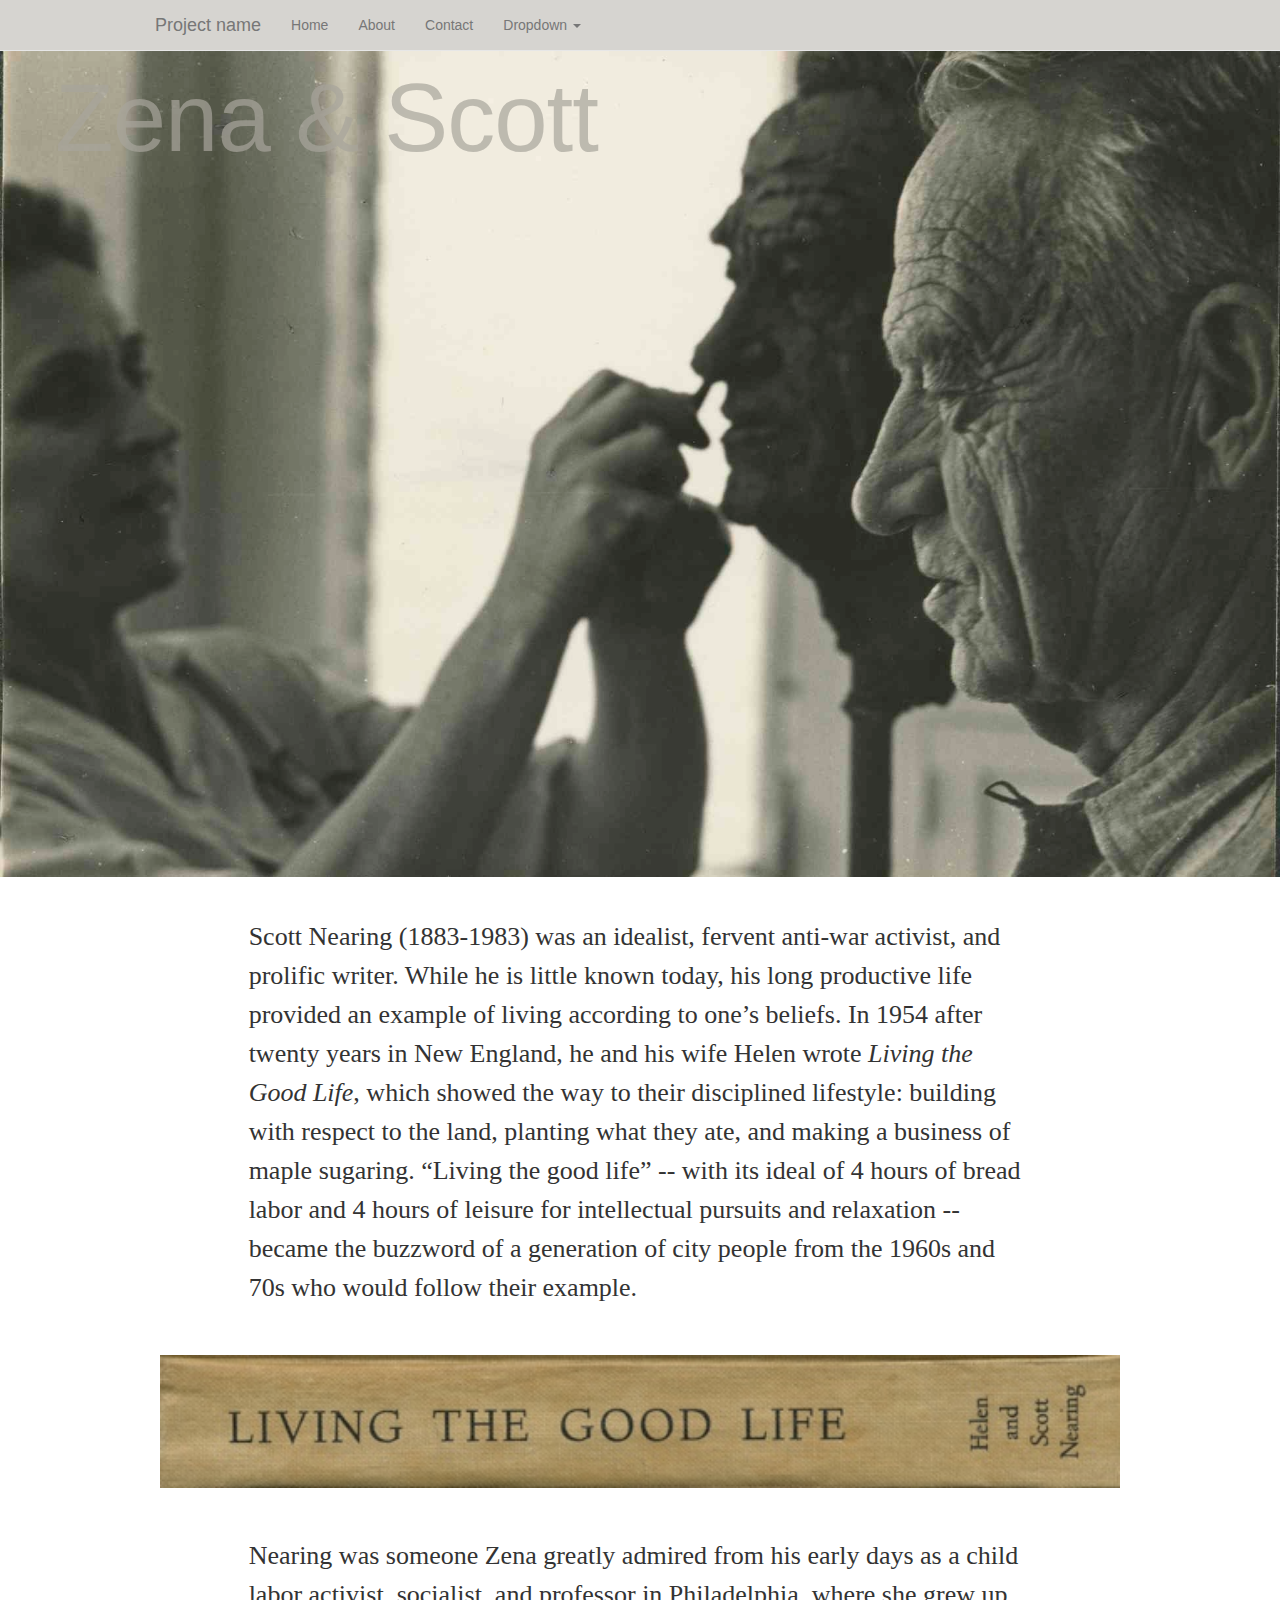
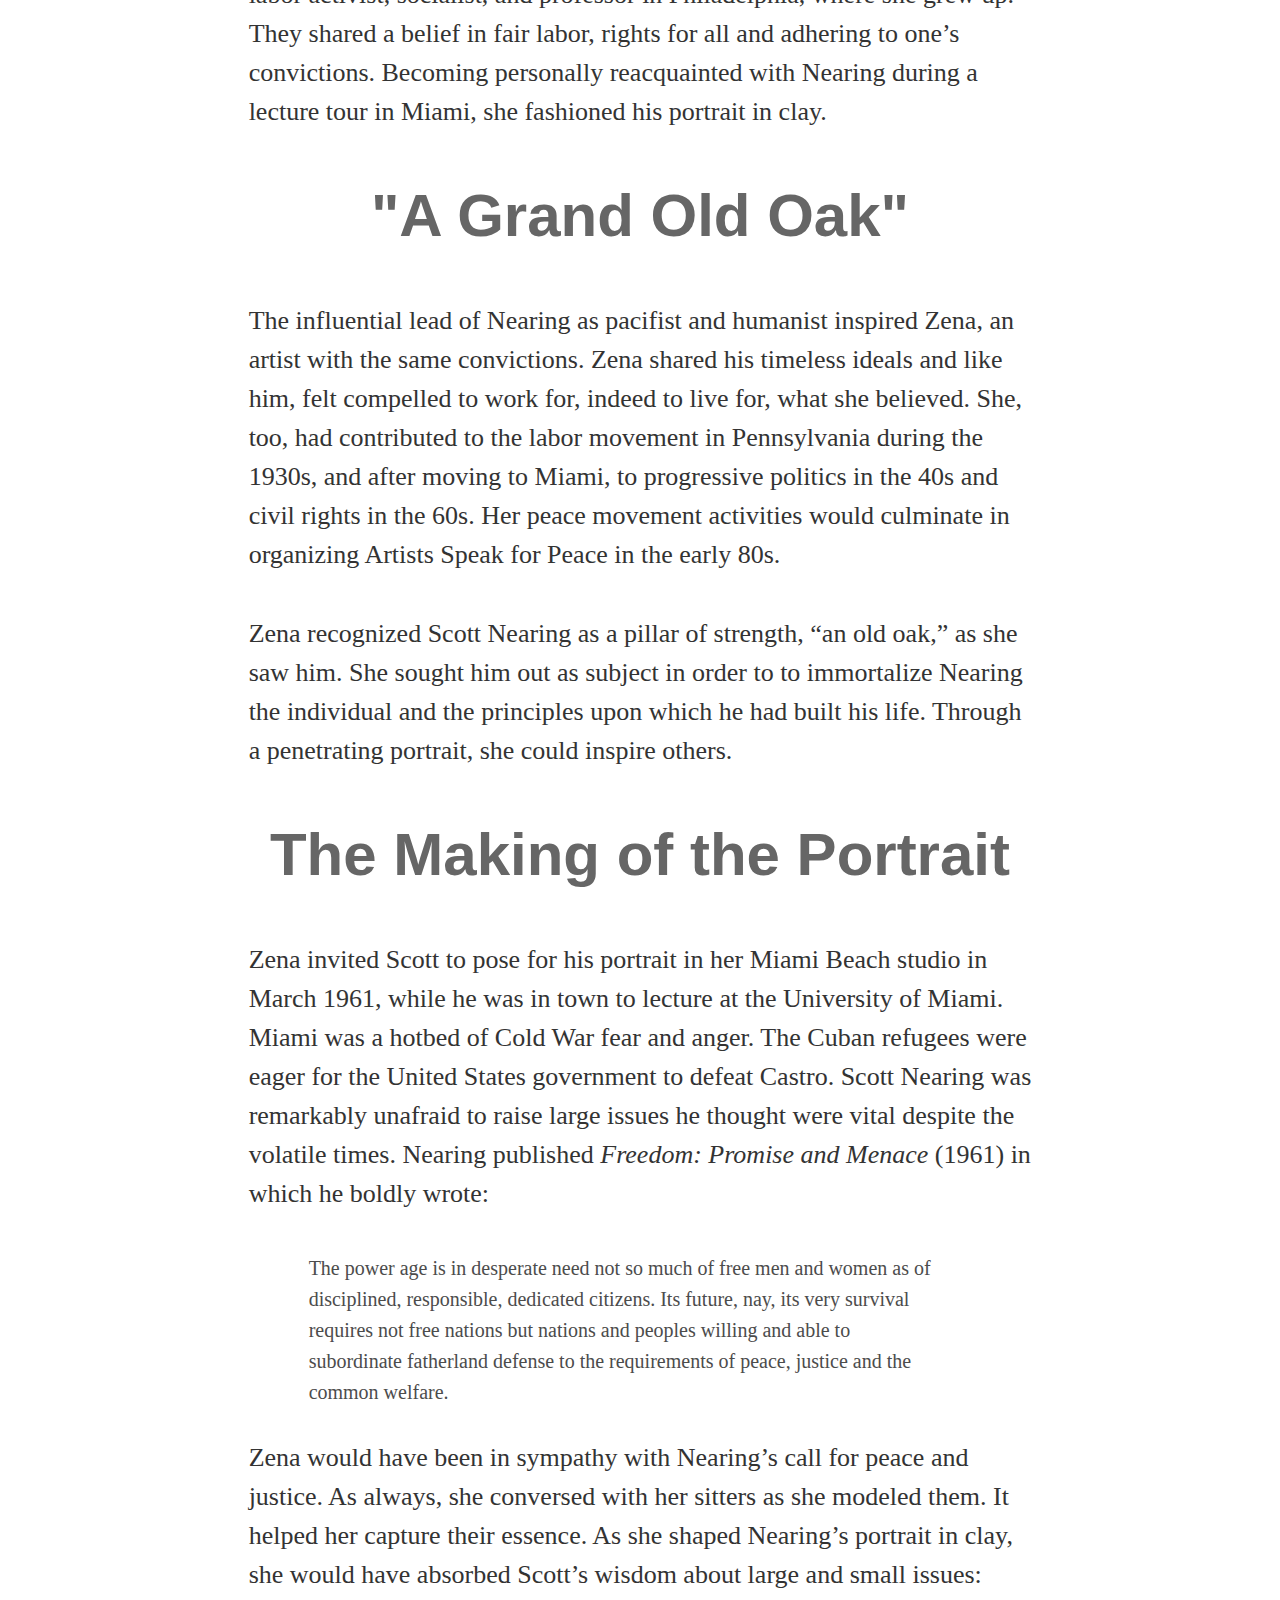
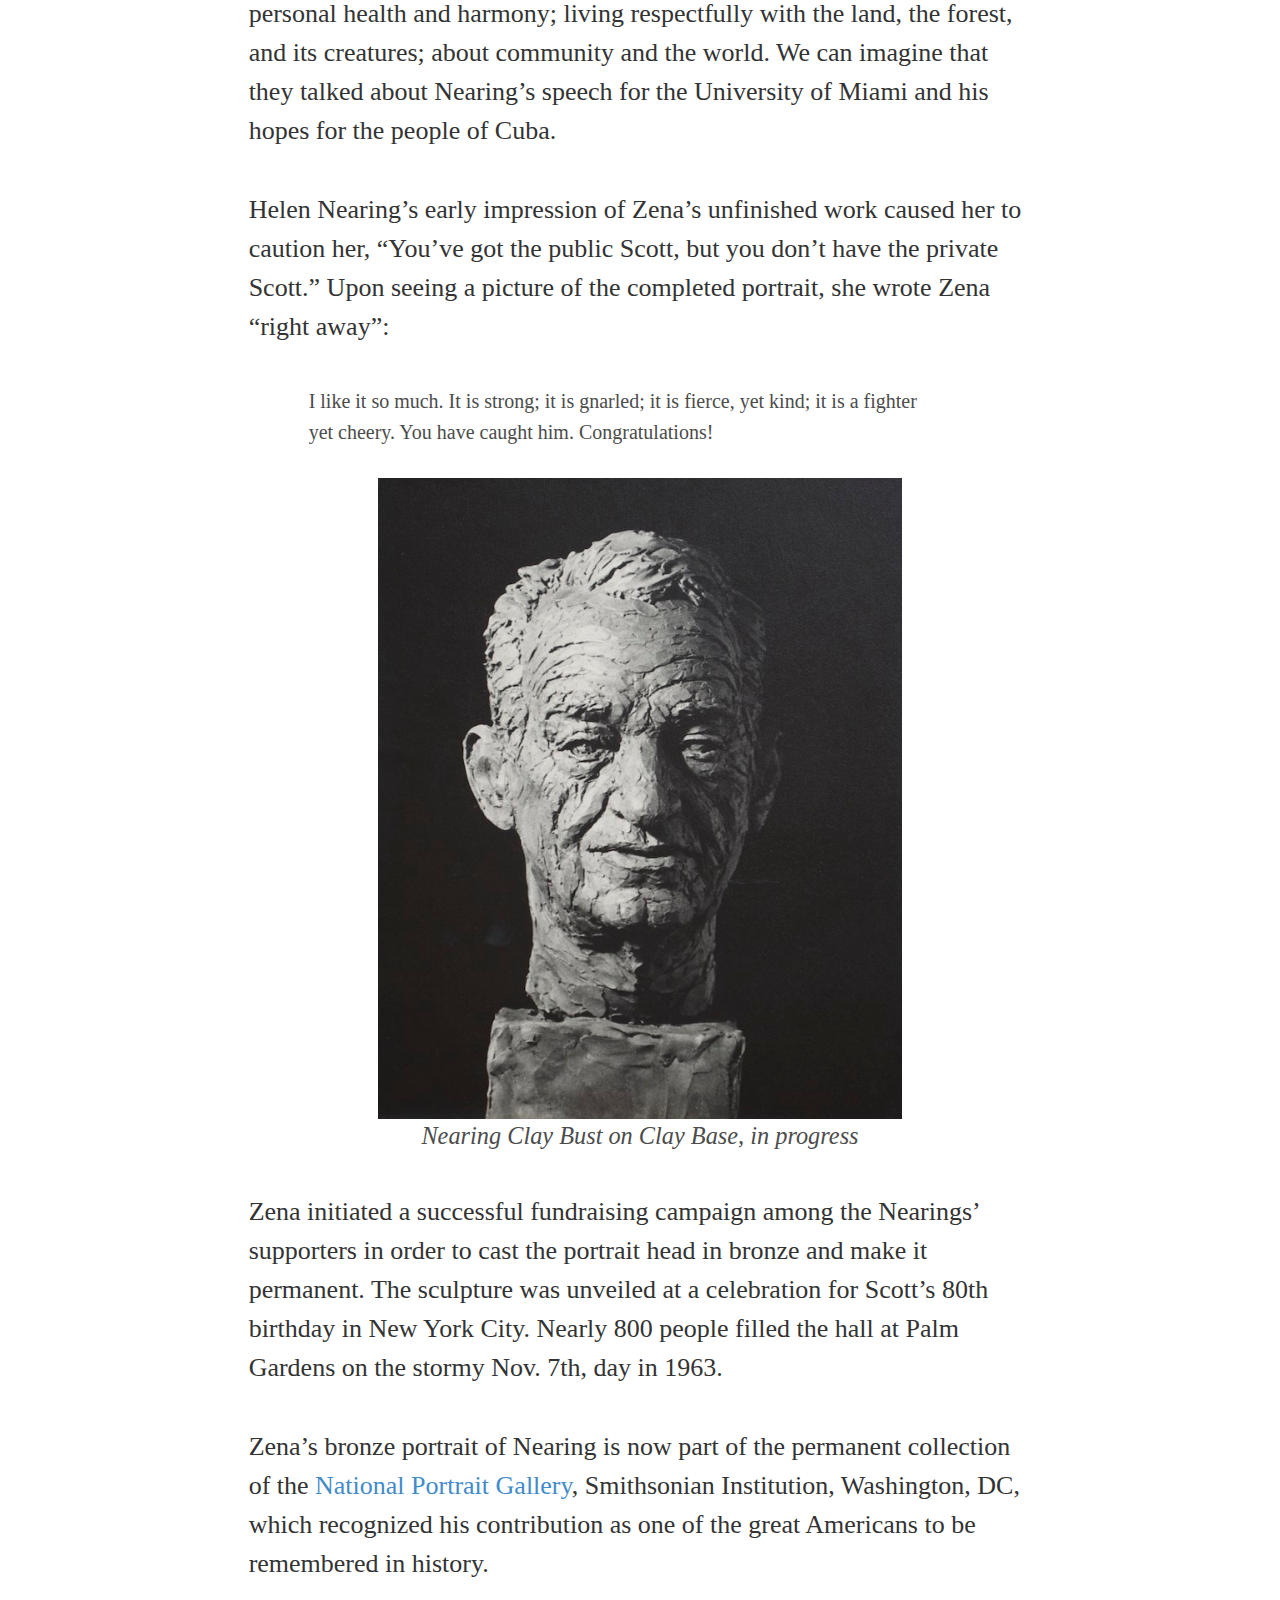
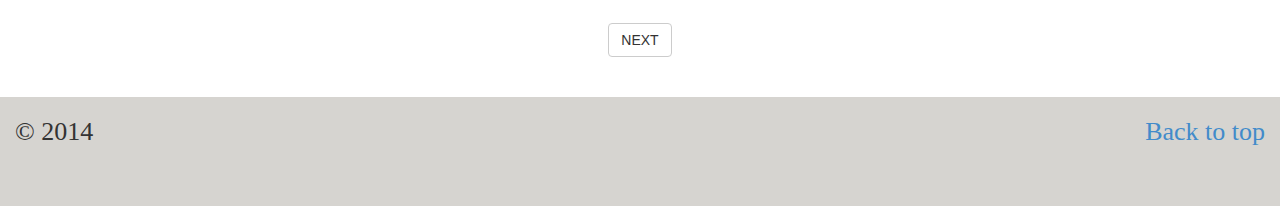
==== commit 26ede422: "fixing nav bar" ====
--- a/index.html
+++ b/index.html
@@ -2,19 +2,19 @@
 <html lang="en">
 <head>
 <meta charset="utf-8">
-<meta name="viewport" content="width=device-width, initial-scale=1">
+<meta name="viewport" content="width=device-width, initial-scale=1.0">
 <meta name="description" content="">
 <title>Zena and Scott</title>
-<meta name="viewport" content="initial-scale=1.0, maximum-scale=2.0">
-<link rel="stylesheet" href="css/bootstrap.min.css">
+    <!-- Bootstrap core CSS -->
+    <link rel="stylesheet" href="css/bootstrap.min.css">
 <link rel="stylesheet" href="css/style.css">
 </script>
 
 </head>
 <body>
-<!-- Fixed navbar -->
-<div class="navbar navbar-default navbar-fixed-top" role="navigation">
-	<div class="container">
+ <!-- Fixed navbar -->
+    <div class="navbar navbar-default navbar-fixed-top" role="navigation">
+      <div class="container">
         <div class="navbar-header">
           <button type="button" class="navbar-toggle" data-toggle="collapse" data-target=".navbar-collapse">
             <span class="sr-only">Toggle navigation</span>
@@ -22,7 +22,7 @@
             <span class="icon-bar"></span>
             <span class="icon-bar"></span>
           </button>
-          <a class="navbar-brand" href="#">Zena Posever</a>
+          <a class="navbar-brand" href="#">Project name</a>
         </div>
         <div class="navbar-collapse collapse">
           <ul class="nav navbar-nav">
@@ -42,9 +42,10 @@
               </ul>
             </li>
           </ul>
-        </div><!--/.nav-collapse -->
+                 </div><!--/.nav-collapse -->
+      </div>
     </div>
-</div>
+
 
 <!-- intro with background image -->
 <div class="section top">
@@ -88,11 +89,18 @@
   </div>
 </div>
 
+<p>
+ <center> <a href="#" class="btn btn-default">NEXT</a>
+</center>
+</p>
+
 <footer>
   <p class="pull-right"><a href="#">Back to top</a></p>
   <p>&copy; 2014</p>
 </footer>
 
+    <script src="https://code.jquery.com/jquery-1.10.2.min.js"></script>
+    <script src="js/bootstrap.min.js"></script>
 </body>
 </html>
 
--- a/css/style.css
+++ b/css/style.css
@@ -2,6 +2,7 @@
   min-height: 2000px;
   display: block;
   padding-top: 70px;
+
 }
 
 img {max-width: 100%;}
@@ -189,7 +190,6 @@
     float: none
 }
 
-
 @media print {
       /* style sheet for print goes here */
 body {
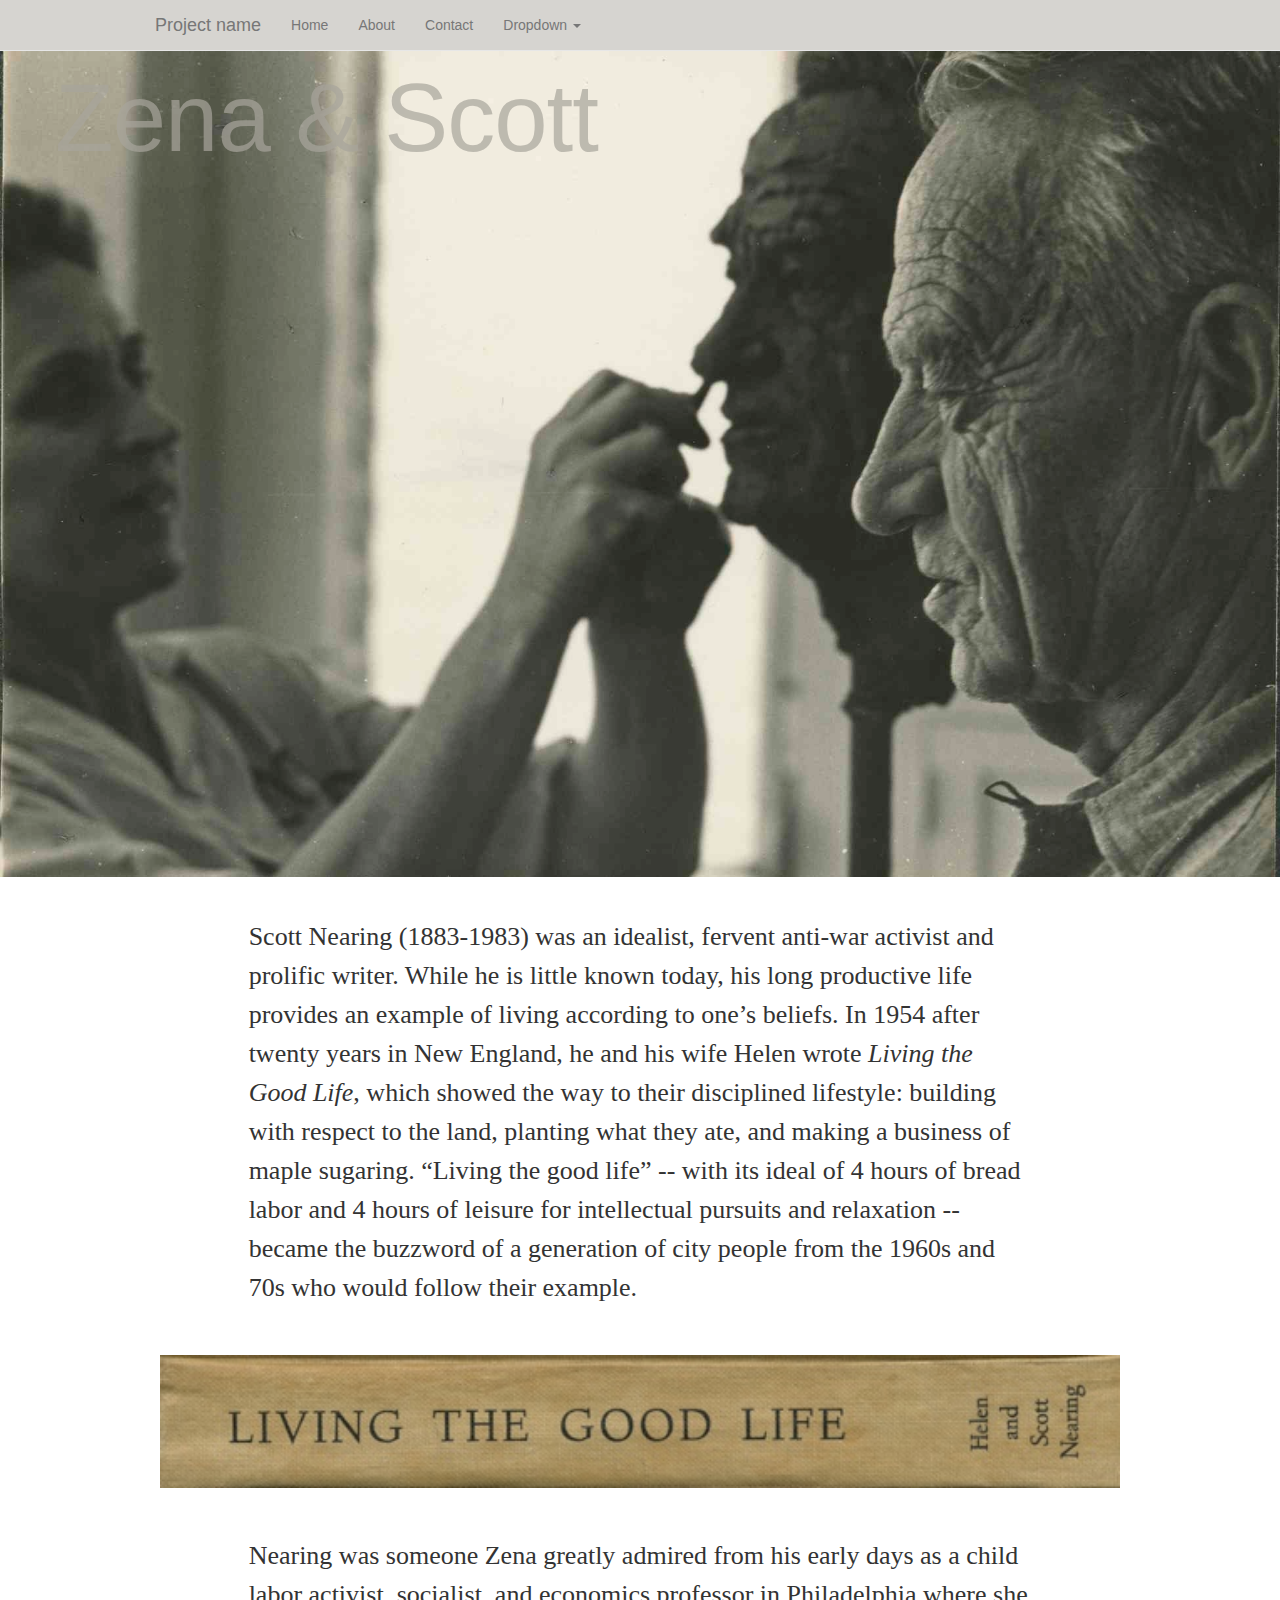
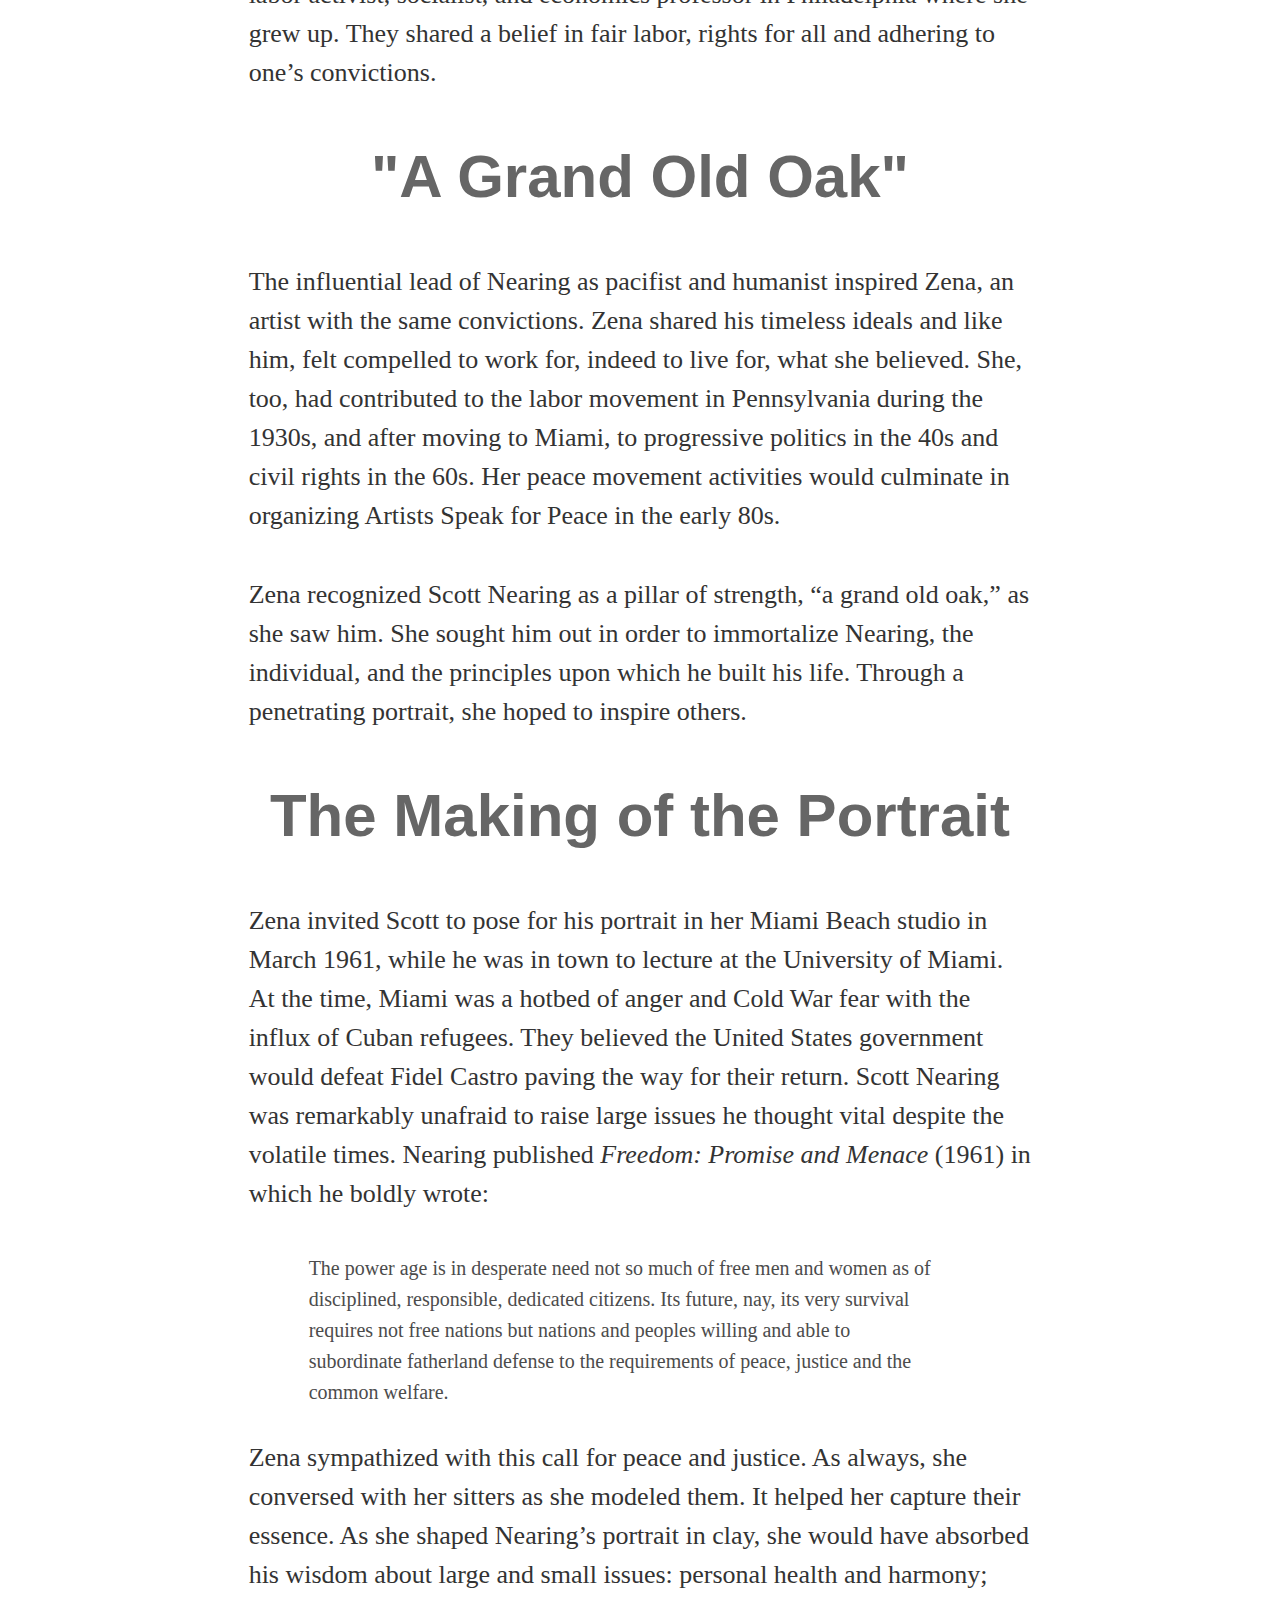
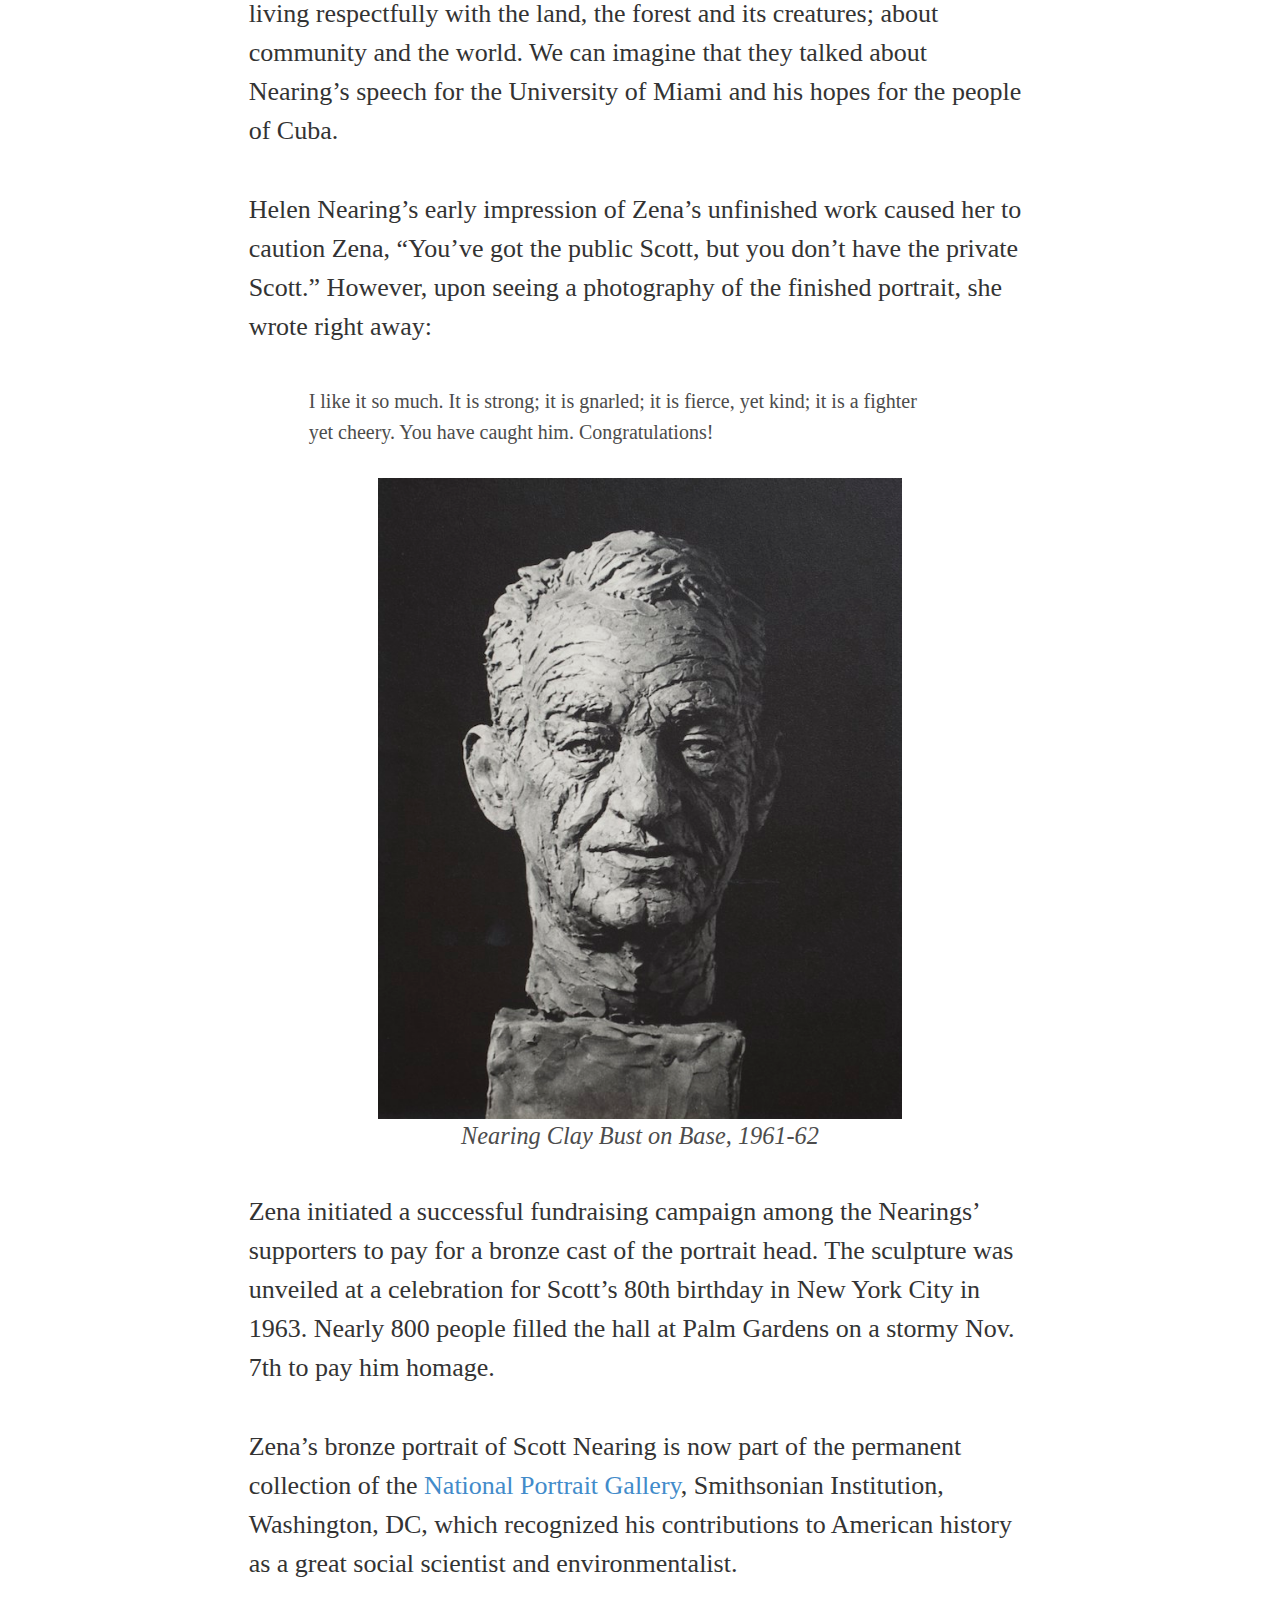
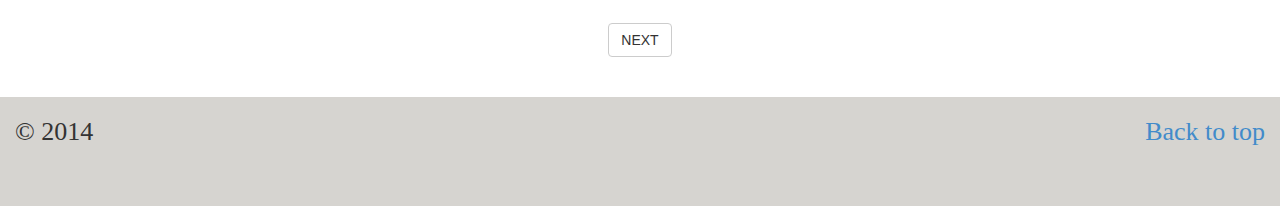
==== commit 5ebb27c4: "edited copy" ====
--- a/index.html
+++ b/index.html
@@ -32,9 +32,9 @@
             <li class="dropdown">
               <a href="#" class="dropdown-toggle" data-toggle="dropdown">Dropdown <b class="caret"></b></a>
               <ul class="dropdown-menu">
-                <li><a href="#">Action</a></li>
-                <li><a href="#">Another action</a></li>
-                <li><a href="#">Something else here</a></li>
+                <li><a href="#">Zena and Scott</a></li>
+                <li><a href="#">Zena and Pauling</a></li>
+                <li><a href="#">Zena and Play</a></li>
                 <li class="divider"></li>
                 <li class="dropdown-header">Nav header</li>
                 <li><a href="#">Separated link</a></li>
@@ -59,7 +59,7 @@
 
 <div class="site-width">	
 	<div class="copy-width">
-    	<p>Scott Nearing (1883-1983) was an idealist, fervent anti-war activist, and prolific writer.  While he is little known today, his long productive life provided an example of living according to one’s beliefs.  In 1954 after twenty years in New England, he and his wife Helen wrote <i>Living the Good Life</i>, which showed the way to their disciplined lifestyle:  building with respect to the land, planting what they ate, and making a business of maple sugaring.  “Living the good life” -- with its ideal of 4 hours of bread labor and 4 hours of leisure for intellectual pursuits and relaxation -- became the buzzword of a generation of city people from the 1960s and 70s who would follow their example.</p>
+    	<p>Scott Nearing (1883-1983) was an idealist, fervent anti-war activist and prolific writer. While he is little known today, his long productive life provides an example of living according to one’s beliefs. In 1954 after twenty years in New England, he and his wife Helen wrote <i>Living the Good Life</i>, which showed the way to their disciplined lifestyle:  building with respect to the land, planting what they ate, and making a business of maple sugaring. “Living the good life” -- with its ideal of 4 hours of bread labor and 4 hours of leisure for intellectual pursuits and relaxation -- became the buzzword of a generation of city people from the 1960s and 70s who would follow their example.</p>
   </div>
 </div>		
 <div class="site-width">
@@ -70,22 +70,22 @@
 	
 <div class="site-width">
 	<div class="copy-width">
-    <p>Nearing was someone Zena greatly admired from his early days as a child labor activist, socialist, and professor in Philadelphia, where she grew up. They shared a belief in fair labor, rights for all and adhering to one’s convictions. Becoming personally reacquainted with Nearing during a lecture tour in Miami, she fashioned his portrait in clay.</p>
+    <p>Nearing was someone Zena greatly admired from his early days as a child labor activist, socialist, and economics professor in Philadelphia where she grew up. They shared a belief in fair labor, rights for all and adhering to one’s convictions.</p>
     <p class="break">"A Grand Old Oak"</p>
     <p>The influential lead of Nearing as pacifist and humanist inspired Zena, an artist with the same convictions. Zena shared his timeless ideals and like him, felt compelled to work for, indeed to live for, what she believed. She, too, had contributed to the labor movement in Pennsylvania during the 1930s, and after moving to Miami, to progressive politics in the 40s and civil rights in the 60s. Her peace movement activities would culminate in organizing Artists Speak for Peace in the early 80s.</p>
-    <p>Zena recognized Scott Nearing as a pillar of strength, “an old oak,” as she saw him. She sought him out as subject in order to to immortalize Nearing the individual and the principles upon which he had built his life. Through a penetrating portrait, she  could inspire others. </p>
+    <p>Zena recognized Scott Nearing as a pillar of strength, “a grand old oak,” as she saw him. She sought him out in order to immortalize Nearing, the individual, and the principles upon which he built his life. Through a penetrating portrait, she hoped to inspire others.</p>
     <p class="break">The Making of the Portrait</p>
-    <p>Zena invited Scott to pose for his portrait in her Miami Beach studio in March 1961, while he was in town to lecture at the University of Miami. Miami was a hotbed of Cold War fear and anger. The Cuban refugees were eager for the United States government to defeat Castro. Scott Nearing was remarkably unafraid to raise large issues he thought were vital despite the volatile times. Nearing published <i>Freedom: Promise and Menace</i> (1961) in which he boldly wrote:</p>
+    <p>Zena invited Scott to pose for his portrait in her Miami Beach studio in March 1961, while he was in town to lecture at the University of Miami. At the time, Miami was a hotbed of anger and Cold War fear with the influx of Cuban refugees. They believed the United States government would defeat Fidel Castro paving the way for their return. Scott Nearing was remarkably unafraid to raise large issues he thought vital despite the volatile times. Nearing published <i>Freedom: Promise and Menace</i> (1961) in which he boldly wrote:</p>
     	<p class="quote">The power age is in desperate need not so much of free men and women as of disciplined, responsible, dedicated citizens. Its future, nay, its very survival requires not free nations but nations and peoples willing and able to subordinate fatherland defense to the requirements of peace, justice and the common welfare.
     	</p>
-  	<p>Zena would have been in sympathy with Nearing’s call for peace and justice. As always, she conversed with her sitters as she modeled them. It helped her capture their essence. As she shaped Nearing’s portrait in clay, she would have absorbed Scott’s wisdom about large and small issues: personal health and harmony; living respectfully with the land, the forest, and its creatures; about community and the world. We can imagine that they talked about Nearing’s speech for the University of Miami and his hopes for the people of Cuba.</p>
-  	<p>Helen Nearing’s early impression of Zena’s unfinished work caused her to caution her, “You’ve got the public Scott, but you don’t have the private Scott.” Upon seeing a picture of the completed portrait, she wrote Zena “right away”:</p>
+  	<p>Zena sympathized with this call for peace and justice. As always, she conversed with her sitters as she modeled them. It helped her capture their essence. As she shaped Nearing’s portrait in clay, she would have absorbed his wisdom about large and small issues: personal health and harmony; living respectfully with the land, the forest and its creatures; about community and the world. We can imagine that they talked about Nearing’s speech for the University of Miami and his hopes for the people of Cuba.</p>
+  	<p>Helen Nearing’s early impression of Zena’s unfinished work caused her to caution Zena, “You’ve got the public Scott, but you don’t have the private Scott.” However, upon seeing a photography of the finished portrait, she wrote right away:</p>
   		<p class="quote">I like it so much. It is strong; it is gnarled; it is fierce, yet kind; it is a fighter yet cheery. You have caught him. Congratulations!
   		</p>
   	<div align="center"><img src="img/nearingclaybust.jpg" width="67%" >
-    <p class="art-caption">Nearing Clay Bust on Clay Base, in progress</p></div>
-  	<p>Zena initiated a successful fundraising campaign among the Nearings’ supporters in order to cast the portrait head in bronze and make it permanent. The sculpture was unveiled at a celebration for Scott’s 80th birthday in New York City. Nearly 800 people filled the hall at Palm Gardens on the stormy Nov. 7th, day in 1963.</p>
-  	<p>Zena’s bronze portrait of Nearing is now part of the permanent collection of the <a href="http://npgportraits.si.edu/eMuseumNPG/code/emuseum.asp?rawsearch=ObjectID/,/is/,/86170/,/false/,/false&amp;newprofile=CAP&amp;newstyle=single" target="_blank" sl-processed="1">National Portrait Gallery</a>, Smithsonian Institution, Washington, DC, which recognized his contribution as one of the great Americans to be remembered in history.</p>
+    <p class="art-caption">Nearing Clay Bust on Base, 1961-62</p></div>
+  	<p>Zena initiated a successful fundraising campaign among the Nearings’ supporters to pay for a bronze cast of the portrait head. The sculpture was unveiled at a celebration for Scott’s 80th birthday in New York City in 1963. Nearly 800 people filled the hall at Palm Gardens on a stormy Nov. 7th to pay him homage.</p>
+  	<p>Zena’s bronze portrait of Scott Nearing is now part of the permanent collection of the <a href="http://npgportraits.si.edu/eMuseumNPG/code/emuseum.asp?rawsearch=ObjectID/,/is/,/86170/,/false/,/false&amp;newprofile=CAP&amp;newstyle=single" target="_blank" sl-processed="1">National Portrait Gallery</a>, Smithsonian Institution, Washington, DC, which recognized his contributions to American history as a great social scientist and environmentalist.</p>
   </div>
 </div>
 
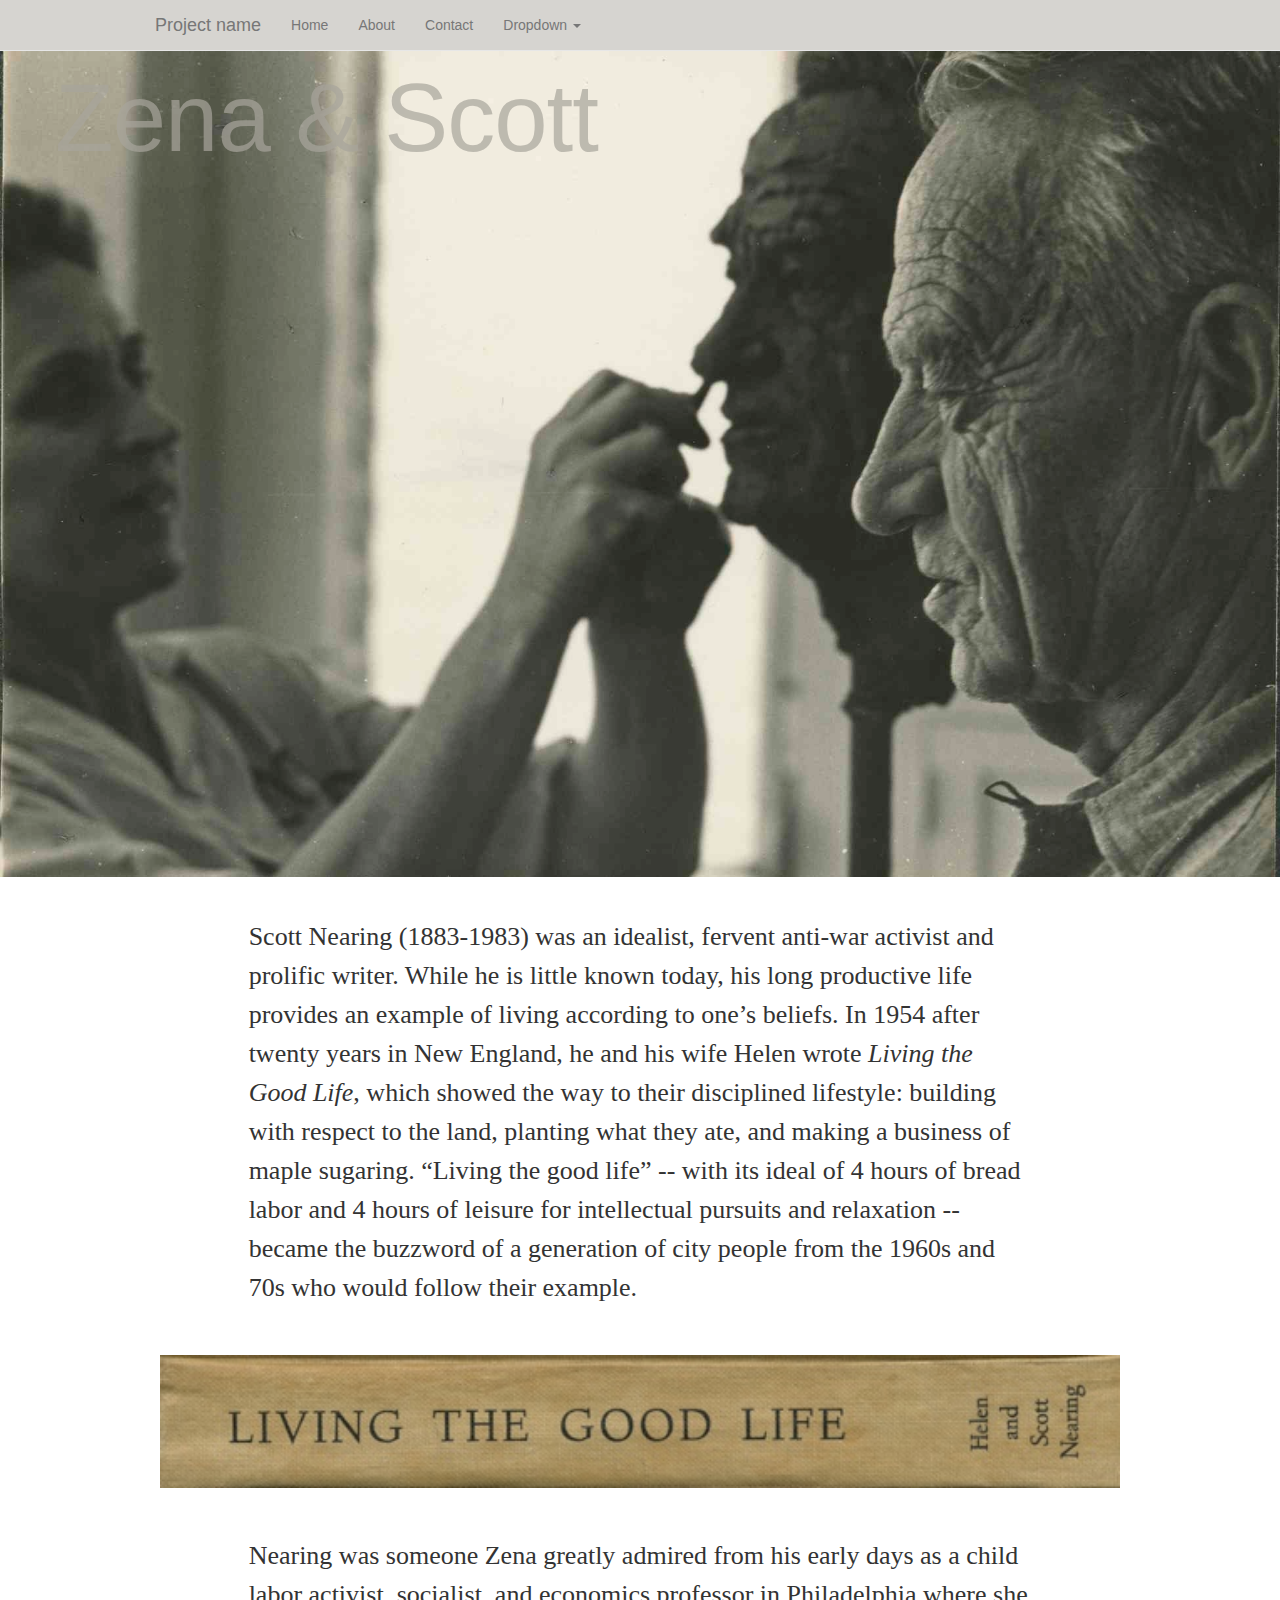
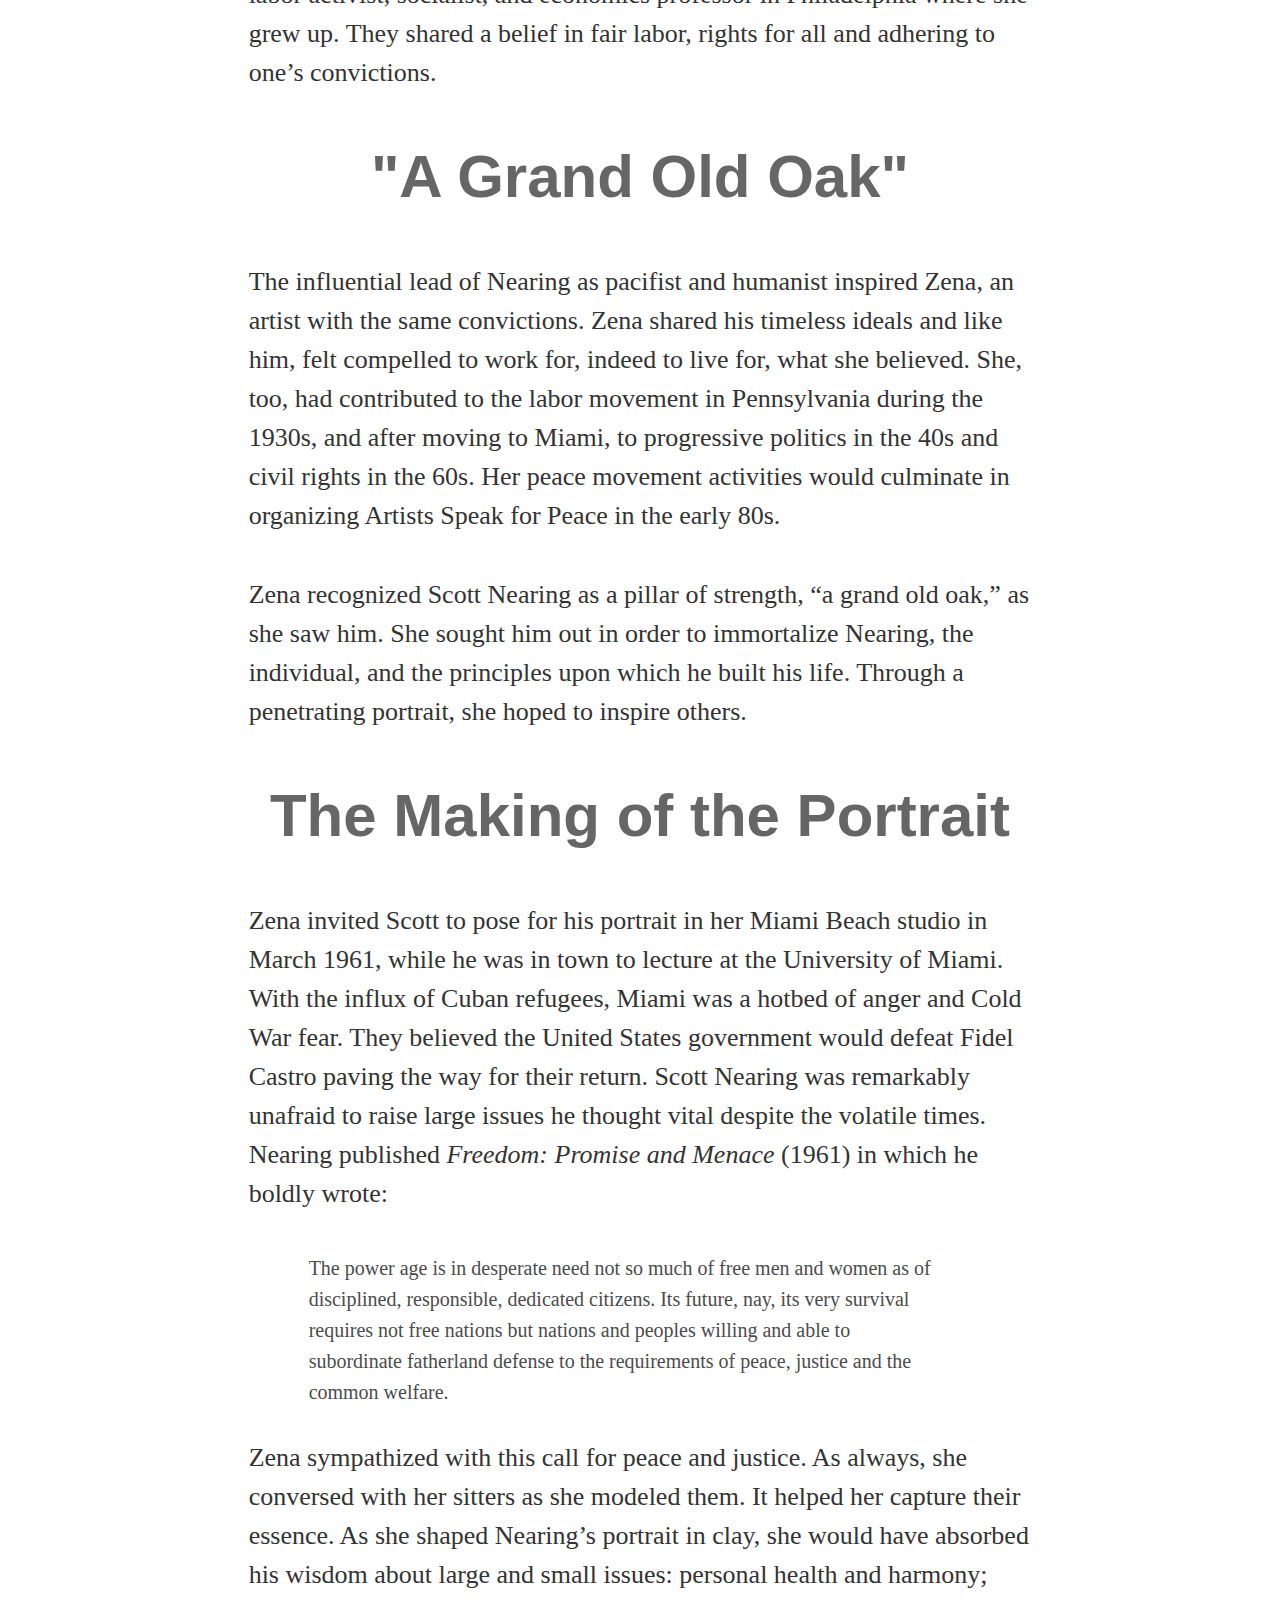
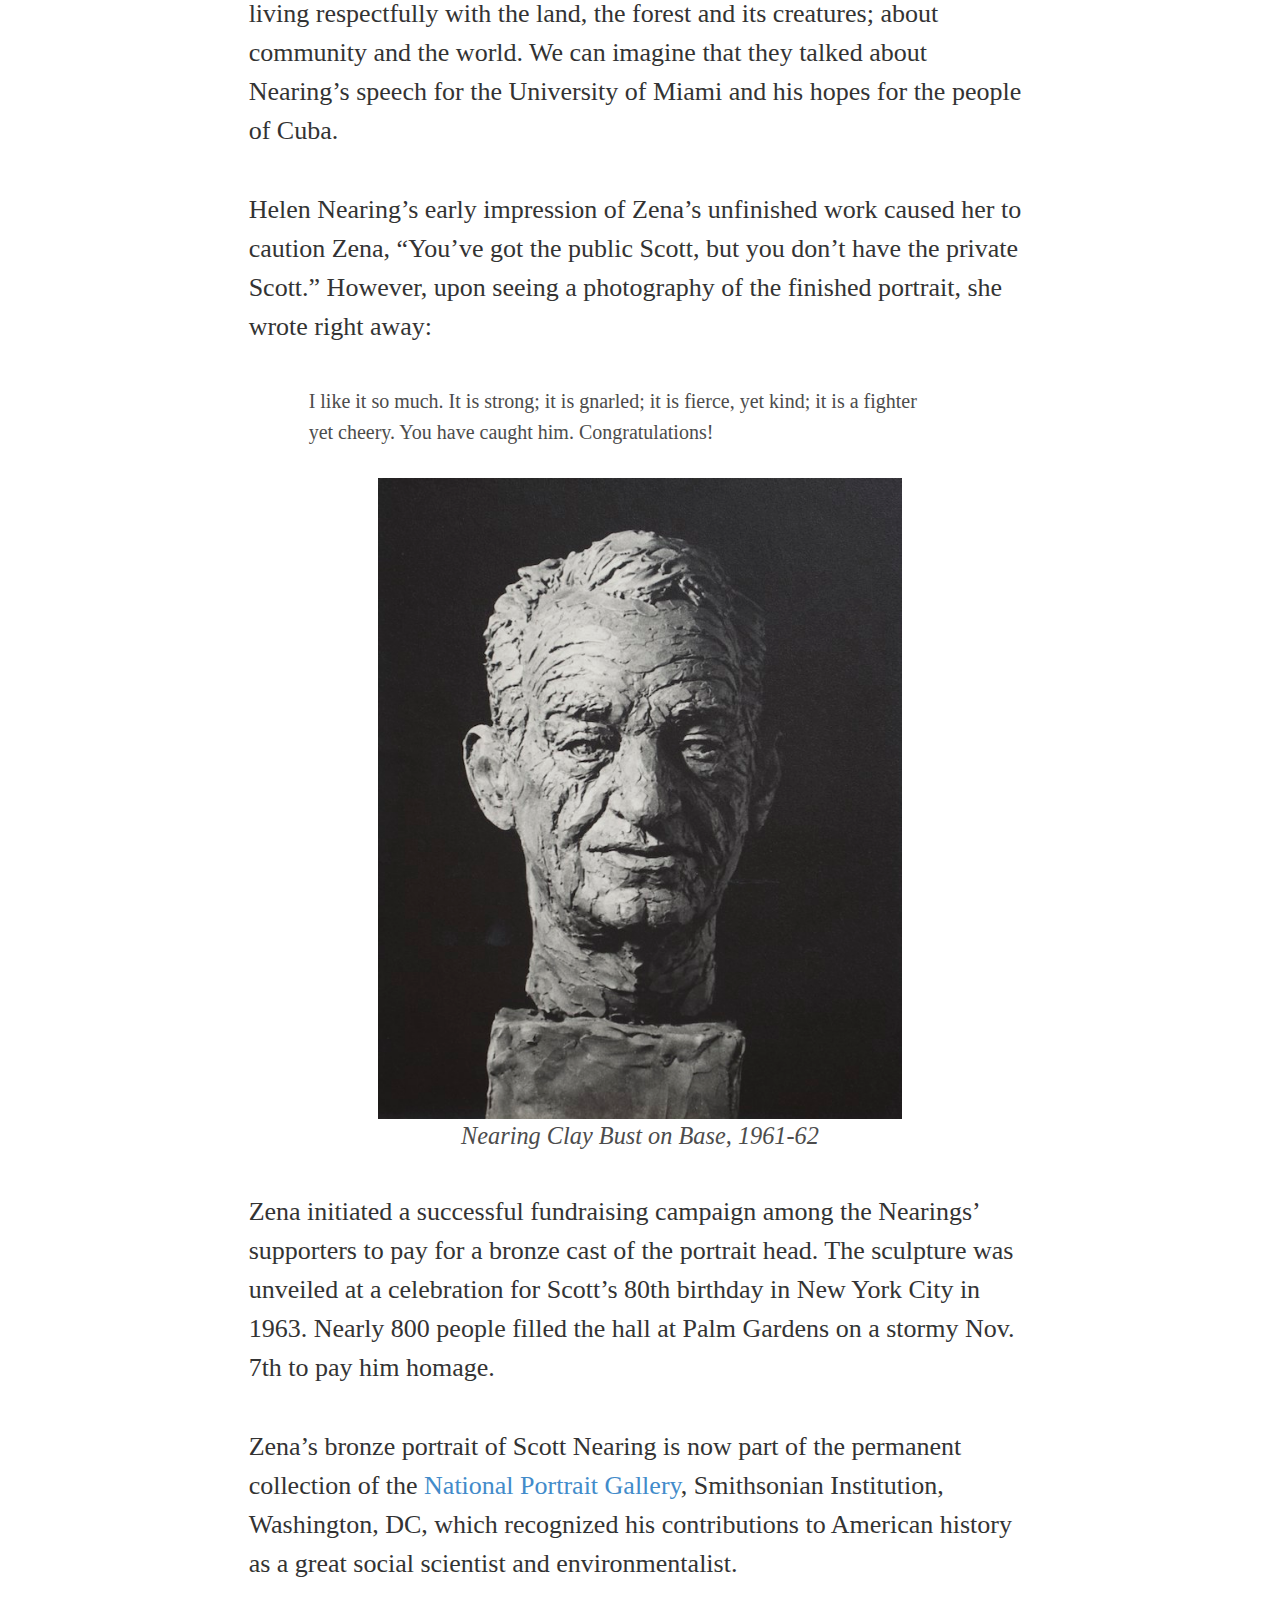
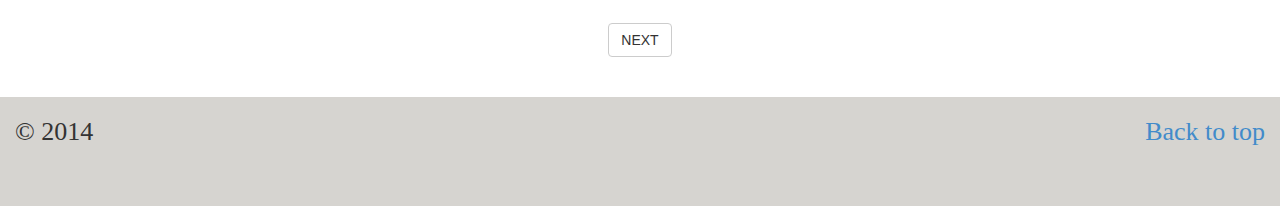
==== commit f93b6a8e: "updated copy" ====
--- a/index.html
+++ b/index.html
@@ -75,7 +75,7 @@
     <p>The influential lead of Nearing as pacifist and humanist inspired Zena, an artist with the same convictions. Zena shared his timeless ideals and like him, felt compelled to work for, indeed to live for, what she believed. She, too, had contributed to the labor movement in Pennsylvania during the 1930s, and after moving to Miami, to progressive politics in the 40s and civil rights in the 60s. Her peace movement activities would culminate in organizing Artists Speak for Peace in the early 80s.</p>
     <p>Zena recognized Scott Nearing as a pillar of strength, “a grand old oak,” as she saw him. She sought him out in order to immortalize Nearing, the individual, and the principles upon which he built his life. Through a penetrating portrait, she hoped to inspire others.</p>
     <p class="break">The Making of the Portrait</p>
-    <p>Zena invited Scott to pose for his portrait in her Miami Beach studio in March 1961, while he was in town to lecture at the University of Miami. At the time, Miami was a hotbed of anger and Cold War fear with the influx of Cuban refugees. They believed the United States government would defeat Fidel Castro paving the way for their return. Scott Nearing was remarkably unafraid to raise large issues he thought vital despite the volatile times. Nearing published <i>Freedom: Promise and Menace</i> (1961) in which he boldly wrote:</p>
+    <p>Zena invited Scott to pose for his portrait in her Miami Beach studio in March 1961, while he was in town to lecture at the University of Miami. With the influx of Cuban refugees, Miami was a hotbed of anger and Cold War fear. They believed the United States government would defeat Fidel Castro paving the way for their return. Scott Nearing was remarkably unafraid to raise large issues he thought vital despite the volatile times. Nearing published <i>Freedom: Promise and Menace</i> (1961) in which he boldly wrote:</p>
     	<p class="quote">The power age is in desperate need not so much of free men and women as of disciplined, responsible, dedicated citizens. Its future, nay, its very survival requires not free nations but nations and peoples willing and able to subordinate fatherland defense to the requirements of peace, justice and the common welfare.
     	</p>
   	<p>Zena sympathized with this call for peace and justice. As always, she conversed with her sitters as she modeled them. It helped her capture their essence. As she shaped Nearing’s portrait in clay, she would have absorbed his wisdom about large and small issues: personal health and harmony; living respectfully with the land, the forest and its creatures; about community and the world. We can imagine that they talked about Nearing’s speech for the University of Miami and his hopes for the people of Cuba.</p>
